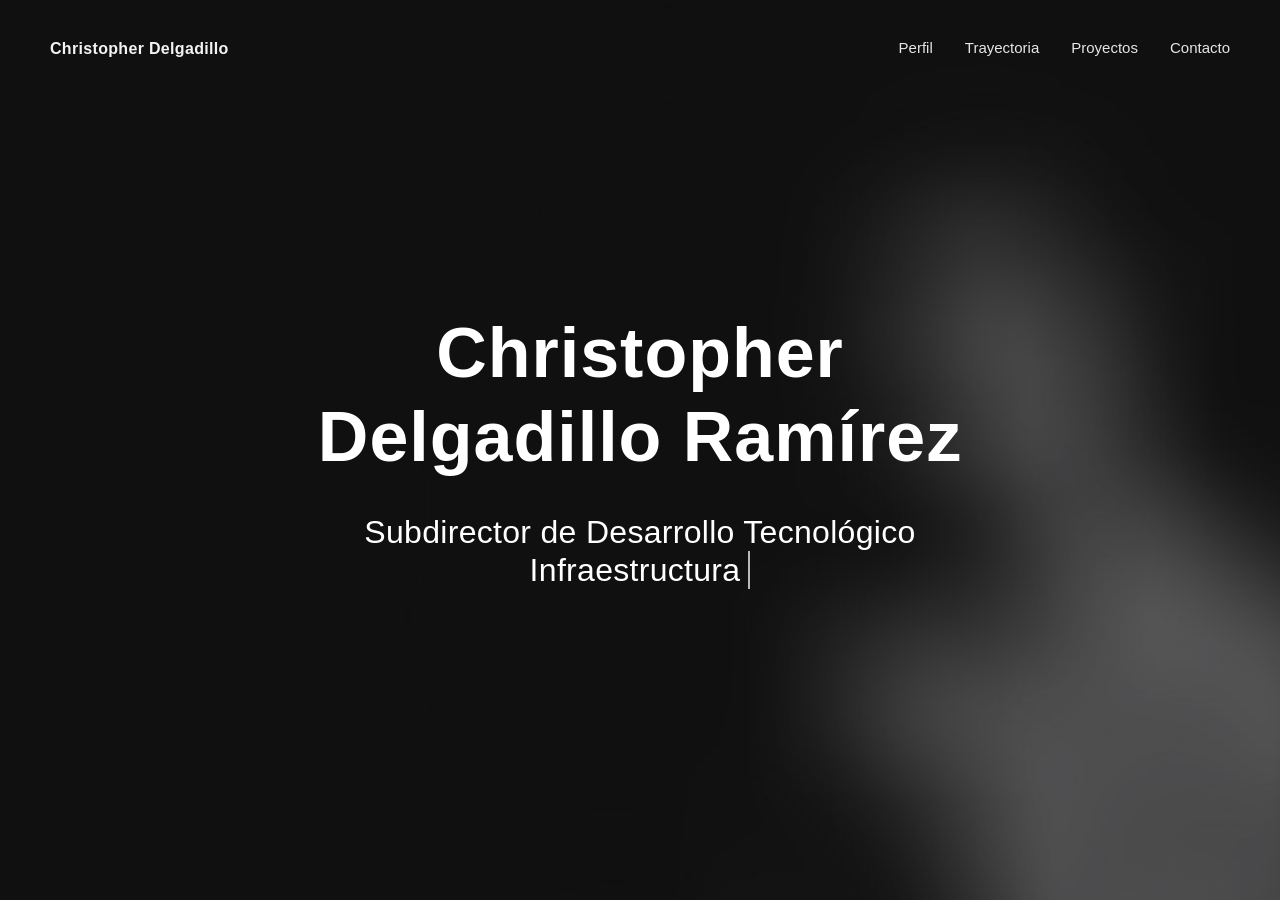
==== index.html @ 62a734f7 "feat: amplía proyectos con portafolio agrupado por líneas" ====
<!DOCTYPE html>
<html lang="es">

<head><!-- Required meta tags-->
  <meta charset="utf-8">
  <!-- Title-->
  <title>Christopher Delgadillo Ramírez — Portafolio profesional</title>
  <!-- Description-->
  <meta name="description" content="Portafolio de Christopher Delgadillo Ramírez: dirección tecnológica institucional, trayectoria, proyectos y contacto.">
  <meta name="viewport" content="width=device-width, initial-scale=1, shrink-to-fit=no">
  <meta name="referrer" content="strict-origin-when-cross-origin">
  <meta http-equiv="Content-Security-Policy" content="default-src 'self'; base-uri 'self'; object-src 'none'; img-src 'self' data:; style-src 'self' 'unsafe-inline' https://fonts.googleapis.com; script-src 'self' 'unsafe-inline'; font-src 'self' data: https://fonts.gstatic.com; connect-src 'self'; form-action 'self'; frame-src 'none'; upgrade-insecure-requests">
  <meta name="theme-color" content="#009e66">
  <!-- Favicon (SVG; sustituye referencias PNG ausentes en img/favicons/) -->
  <link rel="icon" href="img/favicon.svg" type="image/svg+xml">
  <link rel="preconnect" href="https://fonts.googleapis.com">
  <link rel="preconnect" href="https://fonts.gstatic.com" crossorigin>
  <link rel="preload" href="img/home.jpg" as="image">
  <!-- Web fonts-->
  <link href="https://fonts.googleapis.com/css?family=Poppins:300,300i,400,400i,500,500i,600,600i,700,700i,800,800i&amp;display=swap" rel="stylesheet">
  <!-- CSS vendors-->
  <link rel="stylesheet" href="css/bootstrap-custom.css">
  <link rel="stylesheet" href="css/ionicons.min.css">
  <link rel="stylesheet" href="css/tiny-slider.css">
  <link rel="stylesheet" href="css/lity.min.css">
  <link rel="stylesheet" href="css/simplebar.min.css">
  <link rel="stylesheet" href="css/jquery.mb.YTPlayer.min.css">
  <!-- Main CSS-->
  <link rel="stylesheet" href="css/main.css">
  <!-- CSS Color scheme-->
  <link id="color-scheme" rel="stylesheet" href="css/colors/main-darkgreen.css">
  <!-- Custom CSS (Add your custom CSS styles to this file)-->
  <link rel="stylesheet" href="css/custom.css">
</head>

<body class="theme-dark">
  <!-- Preloader-->
  <div class="preloader">
    <div class="preloader-block">
      <div class="preloader-icon"><span class="loading-dot loading-dot-1"></span><span class="loading-dot loading-dot-2"></span><span class="loading-dot loading-dot-3"></span></div>
    </div>
  </div>
  <div id="overlay-effect"></div>
  <!-- Navbar-->
  <nav class="navbar-expand-md navbar fixed-top" id="navbar"><a class="navbar-brand" data-scroll="" href="#home" title="Christopher Delgadillo Ramírez"><span class="brand-wordmark">Christopher Delgadillo</span></a>
    <span class="navbar-menu ml-auto" data-toggle="collapse" data-target="#navbarSupportedContent" aria-controls="navbarSupportedContent" aria-expanded="false" aria-label="Mostrar u ocultar menú de navegación" role="button"><span class="btn-line"></span></span>
    <div class="collapse navbar-collapse order-1 order-lg-0" id="navbarSupportedContent">
      <!-- Navbar menu-->
      <ul class="navbar-nav ml-auto">
        <li class="nav-item"><a class="nav-link" href="#about">Perfil</a></li>
        <li class="nav-item"><a class="nav-link" href="#resume">Trayectoria</a></li>
        <li class="nav-item"><a class="nav-link" href="#proyectos">Proyectos</a></li>
        <li class="nav-item"><a class="nav-link" href="#contact">Contacto</a></li>
      </ul>
    </div>
  </nav>
  <!-- Home-->
  <section class="home-area element-cover-bg" id="home" style="background-image:url(img/home.jpg)">
    <div class="container h-100">
      <div class="row h-100 align-items-center justify-content-center">
        <div class="col-12 col-lg-8 home-content text-center">
          <h1 class="home-name">Christopher <span>Delgadillo Ramírez</span></h1>
          <h4 class="home-headline">Subdirector de Desarrollo Tecnológico</h4>
          <h4 class="cd-headline clip home-headline"><span class="cd-words-wrapper single-headline"><b class="is-visible">Infraestructura</b><b>Ciberseguridad</b><b>Gobierno digital</b></span></h4>
        </div>
      </div>
    </div>
  </section>
  <!-- About lightbox-->
  <div class="lightbox-wrapper" id="about" data-simplebar>
    <div class="container">
      <div class="lightbox-close">
        <div class="close-btn" data-modal-close=""><span class="btn-line"></span></div>
      </div>
      <div class="row">
        <div class="col-12">
          <div class="lightbox-content">
            <div class="row">
              <div class="col-12">
                <div class="section-heading page-heading">
                  <p class="section-description">Credenciales y mandato tecnológico institucional</p>
                  <h2 class="section-title">Perfil profesional</h2>
                  <div class="animated-bar"></div>
                </div>
              </div>
            </div>
            <!-- Info section-->
            <div class="info-section single-section">
              <div class="row align-items-center">
                <!-- Picture part-->
                <div class="col-12 col-lg-5 info-img"><img class="img-fluid img-thumbnail" src="img/info-img.jpg" alt="Foto de perfil" width="430" height="430" loading="lazy" decoding="async"></div>
                <!-- Content part-->
                <div class="col-12 col-lg-7 info-content">
                  <div class="content-block">
                    <h2 class="content-subtitle">Síntesis de mandato</h2>
                    <h6 class="content-title">Christopher Delgadillo Ramírez</h6>
                    <div class="content-description">
                      <p>Subdirector de Desarrollo Tecnológico, Ingeniero en Sistemas Computacionales y Maestro en Seguridad Informática. Orienta el encargo tecnológico institucional en estrategia, infraestructura crítica, ciberseguridad, continuidad operativa e interoperabilidad, con equipos multidisciplinarios y criterio de cumplimiento normativo y mejora continua. Integra gestión, arquitectura de sistemas, desarrollo de software, infraestructura y datos con gobierno digital; participación sustancial en soluciones de administración de personal de amplio alcance y en plataformas administrativas, académicas y de control hospitalario. La docencia abarca seguridad informática, informática aplicada, normatividad y desarrollo de sistemas.</p>
                    </div>
                    <address class="content-info">
                      <div class="row">
                        <div class="col-12 col-md-6 single-info"><span>Nombre:</span>
                          <p>Christopher Delgadillo Ramírez</p>
                        </div>
                        <div class="col-12 col-md-6 single-info"><span>Correo:</span>
                          <p><a href="mailto:cris170987@gmail.com">cris170987@gmail.com</a></p>
                        </div>
                      </div>
                      <div class="row">
                        <div class="col-12 col-md-6 single-info"><span>Ubicación:</span>
                          <p>Estado de México, México</p>
                        </div>
                      </div>
                    </address>
                  </div>
                </div>
              </div>
            </div>
            <!-- Servicios profesionales (oferta) -->
            <div class="services-section single-section" id="bloque-servicios-profesionales">
              <div class="row">
                <div class="col-12">
                  <div class="section-heading">
                    <p class="section-description">Desarrollo, acompañamiento técnico y dirección tecnológica con enfoque institucional</p>
                    <h2 class="section-title">Servicios profesionales</h2>
                  </div>
                </div>
              </div>
              <div class="row">
                <div class="col-12 col-md-6 col-lg-4">
                  <div class="single-service"><i class="icon service-icon ion-md-code"></i>
                    <h6 class="service-title">Desarrollo de soluciones</h6>
                    <p class="service-description">Diseño, construcción y evolución de sistemas orientados a modernizar procesos, integrar operación y habilitar soluciones institucionales, administrativas, académicas y de control.</p>
                  </div>
                </div>
                <div class="col-12 col-md-6 col-lg-4">
                  <div class="single-service"><i class="icon service-icon ion-md-construct"></i>
                    <h6 class="service-title">Soporte e implementación tecnológica</h6>
                    <p class="service-description">Acompañamiento técnico para despliegue, operación, continuidad y fortalecimiento de infraestructura, aplicativos y entornos de trabajo con criterio funcional y operativo.</p>
                  </div>
                </div>
                <div class="col-12 col-md-6 col-lg-4">
                  <div class="single-service"><i class="icon service-icon ion-md-briefcase"></i>
                    <h6 class="service-title">Consultoría y dirección tecnológica</h6>
                    <p class="service-description">Diagnóstico, definición de lineamientos, priorización, mejora operativa y acompañamiento estratégico para iniciativas de transformación digital, normatividad, continuidad y gobierno tecnológico.</p>
                  </div>
                </div>
              </div>
            </div>
            <!-- Especialización profesional (ámbitos de capacidad) -->
            <div class="services-section single-section" id="bloque-especializacion-profesional">
              <div class="row">
                <div class="col-12">
                  <div class="section-heading">
                    <p class="section-description">Capacidades técnicas y de gestión</p>
                    <h2 class="section-title">Especialización profesional</h2>
                  </div>
                </div>
              </div>
              <div class="row">
                <!-- Single service-->
                <div class="col-12 col-md-6 col-lg-4">
                  <div class="single-service"><i class="icon service-icon ion-md-pulse"></i>
                    <h6 class="service-title">Dirección tecnológica</h6>
                    <p class="service-description">Coordinación de iniciativas tecnológicas con enfoque en operación institucional, alineación estratégica, mejora continua y toma de decisiones orientada a resultados.</p>
                  </div>
                </div>
                <!-- Single service-->
                <div class="col-12 col-md-6 col-lg-4">
                  <div class="single-service"><i class="icon service-icon ion-md-apps"></i>
                    <h6 class="service-title">Arquitectura de sistemas</h6>
                    <p class="service-description">Diseño de soluciones tecnológicas, definición de componentes, integración de plataformas y estructuración de aplicaciones con criterio de escalabilidad y sostenibilidad.</p>
                  </div>
                </div>
                <!-- Single service-->
                <div class="col-12 col-md-6 col-lg-4">
                  <div class="single-service"><i class="icon service-icon ion-md-cloud"></i>
                    <h6 class="service-title">Infraestructura y servidores</h6>
                    <p class="service-description">Administración de entornos Windows y Linux, despliegue de plataformas, continuidad operativa y soporte a infraestructura crítica.</p>
                  </div>
                </div>
                <!-- Single service-->
                <div class="col-12 col-md-6 col-lg-4">
                  <div class="single-service"><i class="icon service-icon ion-md-shield"></i>
                    <h6 class="service-title">Ciberseguridad y continuidad</h6>
                    <p class="service-description">Fortalecimiento de controles, reducción de riesgos, protección de información y apoyo a la operación segura de servicios institucionales.</p>
                  </div>
                </div>
                <!-- Single service-->
                <div class="col-12 col-md-6 col-lg-4">
                  <div class="single-service"><i class="icon service-icon ion-md-share"></i>
                    <h6 class="service-title">Bases de datos e interoperabilidad</h6>
                    <p class="service-description">Gestión de datos, diseño de estructuras de información e integración entre sistemas para soportar procesos institucionales y operación confiable.</p>
                  </div>
                </div>
                <!-- Single service-->
                <div class="col-12 col-md-6 col-lg-4">
                  <div class="single-service"><i class="icon service-icon ion-md-clipboard"></i>
                    <h6 class="service-title">Gobierno digital y normatividad</h6>
                    <p class="service-description">Impulso de soluciones alineadas a cumplimiento, criterios institucionales, gobierno digital y operación tecnológica con responsabilidad organizacional.</p>
                  </div>
                </div>
              </div>
            </div>
            <div class="testimonials-section single-section">
              <div class="row">
                <div class="col-12">
                  <div class="section-heading">
                    <p class="section-description">Aval en entornos institucionales</p>
                    <h2 class="section-title">Testimonios</h2>
                  </div>
                </div>
              </div>
              <div class="my-slider">
                <div class="slider-item">
                  <div class="single-review swiper-slide">
                    <div class="review-header d-flex justify-content-between">
                      <div class="review-client">
                        <div class="media"><img class="img-fluid rounded-circle client-avatar" src="img/client-1.jpg" alt="Imagen referencial junto al testimonio" width="54" height="54" loading="lazy" decoding="async">
                          <div class="client-details">
                            <h6 class="client-name">Héctor Talavera</h6><span class="client-role">Especialista en desarrollo de software</span>
                          </div>
                        </div>
                      </div><i class="icon ion-md-quote review-icon"></i>
                    </div>
                    <p class="review-content">Christopher destaca por su capacidad para dirigir el trabajo técnico con claridad, orden y visión de arquitectura. En los proyectos en los que hemos coincidido, ha sabido alinear el desarrollo backend con objetivos institucionales, criterios de seguridad y necesidades reales de operación. Su liderazgo combina profundidad técnica, criterio para tomar decisiones y enfoque en resultados.</p>
                  </div>
                </div>
                <div class="slider-item">
                  <div class="single-review swiper-slide">
                    <div class="review-header d-flex justify-content-between">
                      <div class="review-client">
                        <div class="media"><img class="img-fluid rounded-circle client-avatar" src="img/client-2.jpg" alt="Imagen referencial junto al testimonio" width="54" height="54" loading="lazy" decoding="async">
                          <div class="client-details">
                            <h6 class="client-name">Mario Flores</h6><span class="client-role">Responsable de telecomunicaciones</span>
                          </div>
                        </div>
                      </div><i class="icon ion-md-quote review-icon"></i>
                    </div>
                    <p class="review-content">He trabajado con Christopher en entornos donde la operación tecnológica exige coordinación entre infraestructura, redes, sistemas y continuidad operativa. Su fortaleza principal es que entiende la tecnología de forma integral y sabe traducir necesidades operativas en soluciones viables, ordenadas y sostenibles. Es un perfil confiable para proyectos de alto impacto institucional.</p>
                  </div>
                </div>
                <div class="slider-item">
                  <div class="single-review swiper-slide">
                    <div class="review-header d-flex justify-content-between">
                      <div class="review-client">
                        <div class="media"><img class="img-fluid rounded-circle client-avatar" src="img/client-3.jpg" alt="Imagen referencial junto al testimonio" width="54" height="54" loading="lazy" decoding="async">
                          <div class="client-details">
                            <h6 class="client-name">Vladimir Lemus</h6><span class="client-role">Especialista en desarrollo de software</span>
                          </div>
                        </div>
                      </div><i class="icon ion-md-quote review-icon"></i>
                    </div>
                    <p class="review-content">Christopher aporta dirección técnica, estructura de trabajo y criterio arquitectónico en cada proyecto. Tiene la capacidad de ordenar equipos, definir prioridades y mantener una visión clara entre desarrollo, infraestructura y operación. Su acompañamiento técnico genera confianza porque combina experiencia práctica, disciplina y enfoque institucional.</p>
                  </div>
                </div>
              </div>
            </div>
          </div>
        </div>
      </div>
    </div>
  </div>
  <!-- Resume lightbox-->
  <div class="lightbox-wrapper" id="resume" data-simplebar>
    <div class="container">
      <div class="lightbox-close">
        <div class="close-btn" data-modal-close=""><span class="btn-line"></span></div>
      </div>
      <div class="row">
        <div class="col-12">
          <div class="lightbox-content">
            <div class="row">
              <div class="col-12">
                <div class="section-heading page-heading">
                  <p class="section-description">Cargos, formación y competencias operativas</p>
                  <h2 class="section-title">Trayectoria</h2>
                  <div class="animated-bar"></div>
                </div>
              </div>
            </div>
            <!-- Resume section-->
            <div class="resume-section single-section">
              <div class="row">
                <!-- Trayectoria profesional-->
                <div class="col-12 col-md-6">
                  <div class="col-block experience">
                    <h3 class="col-title">Trayectoria profesional</h3>
                    <div class="resume-item"><span class="item-arrow"></span>
                      <h5 class="item-title">Subdirector de Desarrollo Tecnológico</h5><span class="item-details">Dirección General de Personal · Oct 2024 – Actualidad</span>
                      <p class="item-description">Coordinación de equipos técnicos multidisciplinarios y responsabilidad operativa de la Subdirección en la cadena tecnológica institucional: priorización de iniciativas, continuidad del servicio e integración entre sistemas.</p>
                    </div>
                    <div class="resume-item"><span class="item-arrow"></span>
                      <h5 class="item-title">Analista Especializado</h5><span class="item-details">Dirección General de Personal · Ago 2020 – Sep 2024</span>
                      <p class="item-description">Administración y evolución de servidores y bases de datos, despliegue de sistemas institucionales, arquitectura de software y respaldo a equipos de desarrollo y operación en plataformas de impacto institucional, con participación sustancial en el Sistema de Puestos y Plazas.</p>
                    </div>
                    <div class="resume-item"><span class="item-arrow"></span>
                      <h5 class="item-title">Líder de Proyecto</h5><span class="item-details">Dirección General de Personal · Jul 2019 – Ago 2020</span>
                      <p class="item-description">Desarrollo de sistemas institucionales, soporte transversal en infraestructura y telecomunicaciones, y conducción de procesos de migración tecnológica.</p>
                    </div>
                    <div class="resume-item"><span class="item-arrow"></span>
                      <h5 class="item-title">Analista Programador</h5><span class="item-details">Instituto de Salud del Estado de México · 2016 – 2019</span>
                      <p class="item-description">Desarrollo de plataformas académicas, administrativas y de apoyo operativo en un organismo de salud pública estatal.</p>
                    </div>
                  </div>
                </div>
                <!-- Formación, docencia y certificaciones-->
                <div class="col-12 col-md-6">
                  <div class="col-block education">
                    <h3 class="col-title">Formación académica</h3>
                    <div class="resume-item"><span class="item-arrow"></span>
                      <h5 class="item-title">Maestría en Seguridad Informática</h5><span class="item-details">Universidad Internacional de La Rioja · 2021 – 2023</span>
                      <p class="item-description">Título de maestría y cédula profesional en vigor.</p>
                    </div>
                    <div class="resume-item"><span class="item-arrow"></span>
                      <h5 class="item-title">Ingeniería en Sistemas Computacionales</h5><span class="item-details">Universidad Mexiquense del Bicentenario · 2011 – 2016</span>
                      <p class="item-description">Licenciatura con titulación concluida.</p>
                    </div>
                    <h3 class="col-title">Docencia y formación tecnológica</h3>
                    <div class="resume-item"><span class="item-arrow"></span>
                      <h5 class="item-title">Instructor en Seguridad Informática y Desarrollo de Sistemas</h5>
                    </div>
                    <div class="resume-item"><span class="item-arrow"></span>
                      <h5 class="item-title">Docente en Informática Aplicada</h5>
                    </div>
                    <div class="resume-item"><span class="item-arrow"></span>
                      <h5 class="item-title">Instructor en Normatividad y Gobierno Digital</h5>
                    </div>
                    <div class="resume-item"><span class="item-arrow"></span>
                      <h5 class="item-title">Capacitador en herramientas tecnológicas y buenas prácticas de TI</h5>
                    </div>
                    <h3 class="col-title">Certificaciones relevantes</h3>
                    <div class="resume-item"><span class="item-arrow"></span>
                      <h5 class="item-title">ITIL Foundation V3</h5>
                    </div>
                    <div class="resume-item"><span class="item-arrow"></span>
                      <h5 class="item-title">Scrum</h5>
                    </div>
                    <div class="resume-item"><span class="item-arrow"></span>
                      <h5 class="item-title">Office Profesional</h5>
                    </div>
                    <div class="resume-item"><span class="item-arrow"></span>
                      <h5 class="item-title">Diploma en Habilidades Directivas y Liderazgo</h5>
                    </div>
                    <div class="resume-item"><span class="item-arrow"></span>
                      <h5 class="item-title">Excel Avanzado</h5>
                    </div>
                    <div class="resume-item"><span class="item-arrow"></span>
                      <h5 class="item-title">GitHub / control de versiones</h5>
                    </div>
                  </div>
                </div>
              </div>
            </div>
            <!-- Competencias clave-->
            <div class="skills-section single-section">
              <div class="row">
                <div class="col-12">
                  <div class="section-heading">
                    <p class="section-description">Núcleo técnico y de gestión</p>
                    <h2 class="section-title">Competencias clave</h2>
                  </div>
                </div>
              </div>
              <div class="row">
                <div class="col-12">
                  <ul class="list-unstyled mb-0">
                    <li class="mb-3">Dirección tecnológica institucional</li>
                    <li class="mb-3">Arquitectura de sistemas</li>
                    <li class="mb-3">Infraestructura y servidores Windows / Linux</li>
                    <li class="mb-3">Ciberseguridad y continuidad operativa</li>
                    <li class="mb-3">Bases de datos empresariales</li>
                    <li class="mb-3">Gobierno digital y normatividad</li>
                    <li class="mb-3">Interoperabilidad institucional</li>
                    <li class="mb-3">Desarrollo de software y plataformas</li>
                    <li>Gestión de equipos técnicos</li>
                  </ul>
                </div>
              </div>
            </div>
          </div>
        </div>
      </div>
    </div>
  </div>
  <!-- Proyectos lightbox-->
  <div class="lightbox-wrapper" id="proyectos" data-simplebar>
    <div class="container">
      <div class="lightbox-close">
        <div class="close-btn" data-modal-close=""><span class="btn-line"></span></div>
      </div>
      <div class="row">
        <div class="col-12">
          <div class="lightbox-content">
            <div class="row">
              <div class="col-12">
                <div class="section-heading page-heading">
                  <p class="section-description">Conducción de mandato, arquitectura de solución e implementación transversal</p>
                  <h2 class="section-title">Proyectos e iniciativas</h2>
                  <div class="animated-bar"></div>
                </div>
              </div>
            </div>
            <!-- Proyectos (carcasa portfolio-section)-->
            <div class="portfolio-section single-section">
              <div class="portfolio-grid row">
                <div class="single-item col-6 col-lg-4">
                  <div class="portfolio-item">
                    <div class="portfolio-wrapper"><img class="img-fluid" alt="Imagen referencial: dirección tecnológica e infraestructura" src="img/proyectos-direccion-tecnica.svg" width="1200" height="800" loading="lazy" decoding="async">
                      <div class="item-content">
                        <span class="content-more">Gobierno tecnológico, continuidad y escalamiento</span>
                        <h6 class="content-title">Dirección tecnológica institucional</h6>
                      </div>
                    </div>
                    <p class="project-card-summary">Conducción de la transformación tecnológica institucional: procedimientos guía de respuesta y contención, adopción de prácticas ágiles de desarrollo con separación aplicativo/front, integración de equipos de alto nivel, segmentación de red y mayor ancho de banda, administración del parque informático y capacitación en ofimática y seguridad. Coordinación transversal en servidores, redes, bases de datos, continuidad, seguridad, soporte y desarrollo. Impacto: continuidad y coordinación reforzadas, estandarización y reducción de riesgo; habilitación de credencialización, nómina y control de personal, reconocimiento facial escalable, portal de servidores públicos para trámites de ventanilla, agendas e históricos, ventanillas electrónicas de servicios y plataformas de seguimiento de servicio social, residencias y prácticas. Alcance operativo de referencia: más de 210 mil servidores públicos y entorno superior a 900 dispositivos conectados.</p>
                  </div>
                </div>
                <div class="single-item col-6 col-lg-4">
                  <div class="portfolio-item">
                    <div class="portfolio-wrapper"><img class="img-fluid" alt="Imagen referencial: sistema de gestión de personal" src="img/proyectos-puestos-plazas.svg" width="1200" height="800" loading="lazy" decoding="async">
                      <div class="item-content">
                        <span class="content-more">Arquitectura de solución y control de personal</span>
                        <h6 class="content-title">Sistema de Puestos y Plazas</h6>
                      </div>
                    </div>
                    <p class="project-card-summary">Liderazgo en planteamiento y arquitectura de la solución para control de personal, histórico de movimientos, reglas de negocio operativas, techos presupuestales y proyecciones, ante carencias de trazabilidad y de consistencia presupuestal. Complejidad abordada con reglas en el tiempo, regularización normativa y visión estructurada alineada a la operación y a la decisión institucional. La solución refuerza compromiso, visión y estrategia. Alcance de referencia: superior a 300 mil servidores públicos.</p>
                  </div>
                </div>
                <div class="single-item col-6 col-lg-4">
                  <div class="portfolio-item">
                    <div class="portfolio-wrapper"><img class="img-fluid" alt="Imagen referencial: plataformas administrativas, académicas y operativas" src="img/proyectos-plataformas.svg" width="1200" height="800" loading="lazy" decoding="async">
                      <div class="item-content">
                        <span class="content-more">Automatización institucional en contextos diversos</span>
                        <h6 class="content-title">Plataformas administrativas, académicas y operativas</h6>
                      </div>
                    </div>
                    <p class="project-card-summary">Caso transversal: soluciones para servicio social y residencias, control hospitalario, exámenes en línea, congresos, constancias y almacén, con foco en mejora operativa, automatización, digitalización, atención a usuarios y control institucional. Trayectoria desde programación hasta dirección. El valor del caso es la capacidad de implementar en contextos operativos distintos, integrando salud pública de forma discreta pero estructural en el conjunto de desarrollos.</p>
                  </div>
                </div>
              </div>
            </div>
            <!-- Portafolio ampliado (por líneas temáticas) -->
            <div class="portfolio-expanded-section single-section">
              <div class="section-heading">
                <p class="section-description">Iniciativas organizadas por dirección institucional, sistemas de gestión y soluciones operativas</p>
                <h3 class="section-title portfolio-expanded-main-title">Portafolio ampliado de proyectos</h3>
              </div>
              <div class="portfolio-expanded-line">
                <h4 class="portfolio-expanded-line-heading">Línea 1 — Dirección y transformación institucional</h4>
                <div class="portfolio-expanded-item">
                  <p class="portfolio-expanded-name">Dirección tecnológica institucional</p>
                  <p class="portfolio-expanded-desc">Conducción de la estrategia tecnológica institucional mediante fortalecimiento de infraestructura, lineamientos de operación, continuidad, seguridad, integración de equipos y mejora de capacidades para proyectos de alto impacto.</p>
                </div>
                <div class="portfolio-expanded-item">
                  <p class="portfolio-expanded-name">Credencialización</p>
                  <p class="portfolio-expanded-desc">Gestión y organización del proyecto de credencialización para servidores públicos del sector central, con enfoque en control, trazabilidad operativa y articulación institucional.</p>
                </div>
                <div class="portfolio-expanded-item">
                  <p class="portfolio-expanded-name">Reconocimiento facial escalable</p>
                  <p class="portfolio-expanded-desc">Diseño y evolución de un sistema de reconocimiento facial orientado al control y seguimiento de estudiantes de residencias, prácticas profesionales y servicio social, como soporte a la administración integral del programa.</p>
                </div>
                <div class="portfolio-expanded-item">
                  <p class="portfolio-expanded-name">Portal de servidores públicos para trámites</p>
                  <p class="portfolio-expanded-desc">Concepción de un portal integral para llevar a entorno en línea la atención brindada por la Dirección General de Personal, centralizando trámites y mejorando acceso, seguimiento y servicio.</p>
                </div>
              </div>
              <div class="portfolio-expanded-line">
                <h4 class="portfolio-expanded-line-heading">Línea 2 — Sistemas de gestión y control</h4>
                <div class="portfolio-expanded-item">
                  <p class="portfolio-expanded-name">Sistema de Puestos y Plazas</p>
                  <p class="portfolio-expanded-desc">Solución para el control de la plantilla de servidores públicos del sector auxiliar, con enfoque en trazabilidad, reglas de operación, histórico de movimientos y soporte para la gestión institucional.</p>
                </div>
                <div class="portfolio-expanded-item">
                  <p class="portfolio-expanded-name">Históricos de movimientos</p>
                  <p class="portfolio-expanded-desc">Sistema orientado a concentrar y preservar información histórica proveniente de sistemas previos, facilitando consulta, continuidad de información y respaldo operativo.</p>
                </div>
                <div class="portfolio-expanded-item">
                  <p class="portfolio-expanded-name">Portal de empleo</p>
                  <p class="portfolio-expanded-desc">Plataforma para el registro y administración de candidatos potenciales para integrarse al sector central del Estado de México, fortaleciendo organización y consulta de perfiles.</p>
                </div>
                <div class="portfolio-expanded-item">
                  <p class="portfolio-expanded-name">Sistema de permanencia en el servicio</p>
                  <p class="portfolio-expanded-desc">Sistema para registrar y dar seguimiento a las personas servidoras públicas que cumplen 30 años de servicio, con enfoque en control institucional y gestión de reconocimientos.</p>
                </div>
                <div class="portfolio-expanded-item">
                  <p class="portfolio-expanded-name">Reportería nominal y estadísticos</p>
                  <p class="portfolio-expanded-desc">Generación de reportes nominales y estadísticos para análisis operativo y apoyo a la toma de decisiones en el área, con enfoque en consulta y soporte institucional.</p>
                </div>
              </div>
              <div class="portfolio-expanded-line">
                <h4 class="portfolio-expanded-line-heading">Línea 3 — Soluciones académicas y operativas</h4>
                <div class="portfolio-expanded-item">
                  <p class="portfolio-expanded-name">Servicio social y residencias</p>
                  <p class="portfolio-expanded-desc">Plataforma integral de registro y seguimiento de estudiantes interesados en realizar servicio social dentro del sector gobierno, facilitando control, atención y trazabilidad del proceso.</p>
                </div>
                <div class="portfolio-expanded-item">
                  <p class="portfolio-expanded-name">Exámenes en línea</p>
                  <p class="portfolio-expanded-desc">Sistema de evaluación en línea dirigido a aspirantes de servicio social y residencias profesionales, orientado a automatizar procesos de valoración y registro.</p>
                </div>
                <div class="portfolio-expanded-item">
                  <p class="portfolio-expanded-name">Congresos</p>
                  <p class="portfolio-expanded-desc">Sistema para el registro y administración de congresos vinculados al sector salud del Estado de México, con enfoque en control de participación y operación del evento.</p>
                </div>
                <div class="portfolio-expanded-item">
                  <p class="portfolio-expanded-name">Constancias</p>
                  <p class="portfolio-expanded-desc">Sistema para la generación masiva de constancias, diplomas y reconocimientos para personas servidoras públicas del sector salud, optimizando tiempos y estandarizando emisión documental.</p>
                </div>
              </div>
            </div>
          </div>
        </div>
      </div>
    </div>
  </div>
  <!-- Contact lightbox-->
  <div class="lightbox-wrapper" id="contact" data-simplebar>
    <div class="container">
      <div class="lightbox-close">
        <div class="close-btn" data-modal-close=""><span class="btn-line"></span></div>
      </div>
      <div class="row">
        <div class="col-12">
          <div class="lightbox-content">
            <div class="row">
              <div class="col-12">
                <div class="section-heading page-heading">
                  <p class="section-description">Canales para coordinación formal</p>
                  <h2 class="section-title">Contacto</h2>
                  <div class="animated-bar"></div>
                </div>
              </div>
            </div>
            <!-- Contact section-->
            <div class="contact-section single-section">
              <div class="row">
                <div class="col-12 col-lg-7">
                  <div class="contact-info contact-channels-static">
                    <h4 class="content-title">Correo electrónico</h4>
                    <p class="info-description">Correo para contacto profesional, académico o institucional.</p>
                    <ul class="list-unstyled list-info">
                      <li>
                        <div class="media align-items-center"><span class="info-icon"><i class="icon ion-md-send"></i></span>
                          <div class="media-body info-details">
                            <h6 class="info-type">Correo</h6><span class="info-value"><a href="mailto:cris170987@gmail.com">cris170987@gmail.com</a></span>
                          </div>
                        </div>
                      </li>
                    </ul>
                  </div>
                </div>
                <!-- Contact info-->
                <div class="col-12 col-lg-5">
                  <div class="contact-info">
                    <h4 class="content-title">Datos de referencia</h4>
                    <p class="info-description">Nombre, ubicación y teléfono.</p>
                    <ul class="list-unstyled list-info">
                      <li>
                        <div class="media align-items-center"><span class="info-icon"><i class="icon ion-md-person"></i></span>
                          <div class="media-body info-details">
                            <h6 class="info-type">Nombre</h6><span class="info-value">Christopher Delgadillo Ramírez</span>
                          </div>
                        </div>
                      </li>
                      <li>
                        <div class="media align-items-center"><span class="info-icon"><i class="icon ion-md-map"></i></span>
                          <div class="media-body info-details">
                            <h6 class="info-type">Ubicación</h6><span class="info-value">Estado de México, México</span>
                          </div>
                        </div>
                      </li>
                      <li>
                        <div class="media align-items-center"><span class="info-icon"><i class="icon ion-md-call"></i></span>
                          <div class="media-body info-details">
                            <h6 class="info-type">Teléfono</h6><span class="info-value"><a href="tel:+527228632746">722 863 2746</a></span>
                          </div>
                        </div>
                      </li>
                    </ul>
                  </div>
                </div>
              </div>
            </div>
          </div>
        </div>
      </div>
    </div>
  </div>
  <!-- Scripts-->
  <script src="js/jquery.min.js"></script>
  <script src="js/bootstrap.bundle.min.js"></script>
  <script src="js/imagesloaded.pkgd.min.js"></script>
  <script src="js/isotope.pkgd.min.js"></script>
  <script src="js/animatedModal.js"></script>
  <script src="js/tiny-slider.js"></script>
  <script src="js/lity.min.js"></script>
  <script src="js/simplebar.min.js"></script>
  <script src="js/jquery.mb.YTPlayer.min.js"></script>
  <script src="js/main.js"></script>
  <!-- Custom JS (Add your custom JS scripts to this file)-->
  <script src="js/custom.js"></script>
</body>

</html>
---- css/simplebar.min.css ----
[data-simplebar]{position:relative;flex-direction:column;flex-wrap:wrap;justify-content:flex-start;align-content:flex-start;align-items:flex-start}.simplebar-wrapper{overflow:hidden;width:inherit;height:inherit;max-width:inherit;max-height:inherit}.simplebar-mask{direction:inherit;position:absolute;overflow:hidden;padding:0;margin:0;left:0;top:0;bottom:0;right:0;width:auto!important;height:auto!important;z-index:0}.simplebar-offset{direction:inherit!important;box-sizing:inherit!important;resize:none!important;position:absolute;top:0;left:0;bottom:0;right:0;padding:0;margin:0;-webkit-overflow-scrolling:touch}.simplebar-content-wrapper{direction:inherit;box-sizing:border-box!important;position:relative;display:block;height:100%;width:auto;visibility:visible;overflow:auto;max-width:100%;max-height:100%}.simplebar-content:after,.simplebar-content:before{content:' ';display:table}.simplebar-placeholder{max-height:100%;max-width:100%;width:100%;pointer-events:none}.simplebar-height-auto-observer-wrapper{box-sizing:inherit!important;height:100%;width:100%;max-width:1px;position:relative;float:left;max-height:1px;overflow:hidden;z-index:-1;padding:0;margin:0;pointer-events:none;flex-grow:inherit;flex-shrink:0;flex-basis:0}.simplebar-height-auto-observer{box-sizing:inherit;display:block;opacity:0;position:absolute;top:0;left:0;height:1000%;width:1000%;min-height:1px;min-width:1px;overflow:hidden;pointer-events:none;z-index:-1}.simplebar-track{z-index:1;position:absolute;right:0;bottom:0;pointer-events:none;overflow:hidden}[data-simplebar].simplebar-dragging .simplebar-content{pointer-events:none;user-select:none;-webkit-user-select:none}[data-simplebar].simplebar-dragging .simplebar-track{pointer-events:all}.simplebar-scrollbar{position:absolute;right:2px;width:7px;min-height:10px}.simplebar-scrollbar:before{position:absolute;content:'';background:#000;border-radius:7px;left:0;right:0;opacity:0;transition:opacity .2s linear}.simplebar-track .simplebar-scrollbar.simplebar-visible:before{opacity:.5;transition:opacity 0s linear}.simplebar-track.simplebar-vertical{top:0;width:11px}.simplebar-track.simplebar-vertical .simplebar-scrollbar:before{top:2px;bottom:2px}.simplebar-track.simplebar-horizontal{left:0;height:11px}.simplebar-track.simplebar-horizontal .simplebar-scrollbar:before{height:100%;left:2px;right:2px}.simplebar-track.simplebar-horizontal .simplebar-scrollbar{right:auto;left:0;top:2px;height:7px;min-height:0;min-width:10px;width:auto}[data-simplebar-direction=rtl] .simplebar-track.simplebar-vertical{right:auto;left:0}.hs-dummy-scrollbar-size{direction:rtl;position:fixed;opacity:0;visibility:hidden;height:500px;width:500px;overflow-y:hidden;overflow-x:scroll}
---- css/main.css ----
/*!
  * Christopher Delgadillo — sitio profesional
  * Cabecera de archivo del proyecto (sin marca de plantilla comercial).
  */

/*----------- Table of Contents -----------*/
/**
 * Globals
 * Preloader
 * Navbar
 * Home
 * About
 * Resume
 * Portfolio
 * Blog
 * Contact
 */
/*----------- Globals -----------*/
/* Disable outline */
:focus {
  outline: none;
}

::-moz-focus-inner {
  border: 0;
}

/* Body */
body {
  background-color: #111;
  color: #9f9f9f;
  font-family: "Poppins", sans-serif;
  font-size: 14px;
  font-weight: 400;
  line-height: 1.95;
  overflow: hidden;
  position: relative;
}

/* Typography */
i.icon {
  line-height: 100%;
}

h1,
h2,
h3,
h4,
h5,
h6,
.h1,
.h2,
.h3,
.h4,
.h5,
.h6 {
  color: #f0f0f0;
}

b {
  font-weight: bold;
}

/* Other elements */
a {
  transition: all 0.15s ease-in-out;
}

a:hover,
a:focus {
  text-decoration: none;
}

hr {
  border-top: 3px solid #1b1b1b;
  margin: 0;
}

.anchor-basic {
  color: #fff !important;
}

.anchor-basic:hover,
.anchor-basic:focus {
  color: #bfbfbf !important;
}

/* Buttons */
.button-main {
  background-color: #fff;
  border: 1px solid #fff;
  border-radius: 30px;
  color: #222;
  font-size: 14px;
  padding: 10px 35px;
}

.button-main:focus {
  background-color: #bfbfbf;
  border: 1px solid #fff;
  box-shadow: none;
}

.button-main.button-scheme {
  color: #fff;
}

/* Helpers */
.rc-mb-0 {
  margin-bottom: 0 !important;
}

/* Overlay background */
.element-cover-bg {
  background-color: rgba(0, 0, 0, 0.85);
  background-position: 50% 0;
  background-repeat: no-repeat;
  background-size: cover;
  position: relative;
}

.element-cover-bg:before {
  content: '';
  height: 100%;
  left: 0;
  position: absolute;
  top: 0;
  width: 100%;
}

/* Animations */
@-webkit-keyframes fadeIn {
  from {
    opacity: 0;
  }

  to {
    opacity: 1;
  }
}

@keyframes fadeIn {
  from {
    opacity: 0;
  }

  to {
    opacity: 1;
  }
}

.fadeIn {
  -webkit-animation-name: fadeIn;
  animation-name: fadeIn;
}

@-webkit-keyframes fadeOut {
  from {
    opacity: 1;
  }

  to {
    opacity: 0;
  }
}

@keyframes fadeOut {
  from {
    opacity: 1;
  }

  to {
    opacity: 0;
  }
}

.fadeOut {
  -webkit-animation-name: fadeOut;
  animation-name: fadeOut;
}

@-webkit-keyframes overlayEffectUp {
  0% {
    -webkit-transform: translateY(100%);
    transform: translateY(100%);
  }

  35%,
  65% {
    -webkit-transform: translateY(0%);
    transform: translateY(0%);
  }

  100% {
    -webkit-transform: translateY(-100%);
    transform: translateY(-100%);
  }
}

@keyframes overlayEffectUp {
  0% {
    -webkit-transform: translateY(100%);
    transform: translateY(100%);
  }

  35%,
  65% {
    -webkit-transform: translateY(0%);
    transform: translateY(0%);
  }

  100% {
    -webkit-transform: translateY(-100%);
    transform: translateY(-100%);
  }
}

@-webkit-keyframes overlayEffectDown {
  0% {
    -webkit-transform: translateY(-100%);
    transform: translateY(-100%);
  }

  35%,
  65% {
    -webkit-transform: translateY(0%);
    transform: translateY(0%);
  }

  100% {
    -webkit-transform: translateY(100%);
    transform: translateY(100%);
  }
}

@keyframes overlayEffectDown {
  0% {
    -webkit-transform: translateY(-100%);
    transform: translateY(-100%);
  }

  35%,
  65% {
    -webkit-transform: translateY(0%);
    transform: translateY(0%);
  }

  100% {
    -webkit-transform: translateY(100%);
    transform: translateY(100%);
  }
}

/* General styles */
.f-basis-100 {
  -ms-flex-preferred-size: 100%;
  flex-basis: 100%;
}

.content-title {
  line-height: 1.5;
  margin-bottom: 12px;
}

.tns-nav {
  margin: 10px 0;
  text-align: center;
}

.tns-nav>[aria-controls] {
  background: #ddd;
  border: 0;
  border-radius: 50%;
  height: 9px;
  margin: 0 5px;
  padding: 0;
  width: 9px;
}

.tns-nav>.tns-nav-active {
  background: #999;
}

.lity {
  z-index: 99990;
}

.lity-wrap {
  z-index: 99990;
}

.lity-loader {
  z-index: 99991;
}

.lity-container {
  z-index: 99992;
}

.lity-content {
  z-index: 99993;
}

.lity-close,
.lity-close:hover,
.lity-close:focus,
.lity-close:active,
.lity-close:visited {
  z-index: 99994;
}

.lity {
  transition: opacity 0.15s ease;
}

.lity-loader {
  transition: opacity 0.15s ease;
}

.lity-content {
  transition: -webkit-transform 0.15s ease;
  transition: transform 0.15s ease;
  transition: transform 0.15s ease, -webkit-transform 0.15s ease;
}

.lity-close {
  -ms-flex-direction: column;
  -ms-flex-pack: justify;
  -ms-flex-pack: center;
  cursor: pointer;
  display: -ms-flexbox;
  display: flex;
  flex-direction: column;
  height: 19px;
  justify-content: space-between;
  justify-content: center;
  position: relative;
  position: fixed;
  right: 25px;
  top: 25px;
  width: 30px;
  width: 22px;
}

.lity-close .btn-line,
.lity-close:before,
.lity-close:after {
  -ms-flex-item-align: end;
  align-self: flex-end;
  background-color: gray;
  height: 3px;
  width: 100%;
}

.lity-close:before {
  content: '';
  width: 85%;
}

.lity-close:after {
  content: '';
}

.lity-close .btn-line {
  width: 55%;
}

.lity-close .btn-line,
.lity-close:before,
.lity-close:after {
  background-color: #fff;
  position: absolute;
  width: 100%;
}

.lity-close .btn-line {
  display: none;
}

.lity-close:before {
  -webkit-transform: rotate(45deg);
  transform: rotate(45deg);
}

.lity-close:after {
  -webkit-transform: rotate(-45deg);
  transform: rotate(-45deg);
}

.lity-close:active {
  top: 25px;
}

.lity-close .btn-line,
.lity-close:before,
.lity-close:after {
  background-color: #fff;
  height: 2px;
}

@media (max-width: 575.98px) {
  .lity-close {
    right: 15px;
  }
}

#overlay-effect {
  -webkit-transform: translateY(100%);
  -webkit-animation-fill-mode: both;
  -webkit-animation-duration: 1s;
  -webkit-animation-timing-function: ease-in-out;
  animation-duration: 1s;
  animation-fill-mode: both;
  animation-timing-function: ease-in-out;
  background-color: #181818;
  bottom: 0;
  display: block;
  position: fixed;
  top: 0;
  transform: translateY(100%);
  width: 100%;
  z-index: 99999;
}

#overlay-effect.animate-up {
  -webkit-animation-name: overlayEffectUp;
  animation-name: overlayEffectUp;
}

#overlay-effect.animate-down {
  -webkit-animation-name: overlayEffectDown;
  animation-name: overlayEffectDown;
}

.lightbox-wrapper {
  background-color: #101010;
  position: fixed;
}

.lightbox-wrapper .lightbox-close {
  position: fixed;
  right: 4vw;
  top: 35px;
  z-index: 99;
}

.lightbox-wrapper .lightbox-close .close-btn {
  -ms-flex-direction: column;
  -ms-flex-pack: justify;
  -ms-flex-pack: center;
  cursor: pointer;
  display: -ms-flexbox;
  display: flex;
  flex-direction: column;
  height: 19px;
  justify-content: space-between;
  justify-content: center;
  position: relative;
  width: 30px;
}

.lightbox-wrapper .lightbox-close .close-btn .btn-line,
.lightbox-wrapper .lightbox-close .close-btn:before,
.lightbox-wrapper .lightbox-close .close-btn:after {
  -ms-flex-item-align: end;
  align-self: flex-end;
  background-color: gray;
  height: 3px;
  width: 100%;
}

.lightbox-wrapper .lightbox-close .close-btn:before {
  content: '';
  width: 85%;
}

.lightbox-wrapper .lightbox-close .close-btn:after {
  content: '';
}

.lightbox-wrapper .lightbox-close .close-btn .btn-line {
  width: 55%;
}

.lightbox-wrapper .lightbox-close .close-btn .btn-line,
.lightbox-wrapper .lightbox-close .close-btn:before,
.lightbox-wrapper .lightbox-close .close-btn:after {
  background-color: #fff;
  position: absolute;
  width: 100%;
}

.lightbox-wrapper .lightbox-close .close-btn .btn-line {
  display: none;
}

.lightbox-wrapper .lightbox-close .close-btn:before {
  -webkit-transform: rotate(45deg);
  transform: rotate(45deg);
}

.lightbox-wrapper .lightbox-close .close-btn:after {
  -webkit-transform: rotate(-45deg);
  transform: rotate(-45deg);
}

.lightbox-wrapper .lightbox-close .close-btn .btn-line,
.lightbox-wrapper .lightbox-close .close-btn:before,
.lightbox-wrapper .lightbox-close .close-btn:after {
  background-color: #fff;
  height: 2px;
}

.lightbox-wrapper .simplebar-track.simplebar-vertical {
  width: 13px;
}

.lightbox-wrapper .simplebar-track.simplebar-vertical .simplebar-scrollbar {
  right: 1px;
  width: 9px;
}

.lightbox-wrapper .simplebar-track.simplebar-vertical .simplebar-scrollbar:before {
  background: #3c3c3c;
}

.lightbox-wrapper .lightbox-content {
  margin: 70px 0;
}

.lightbox-wrapper .lightbox-content .single-section:not(:last-child) {
  margin-bottom: 120px;
}

.lightbox-wrapper .lightbox-content .section-heading {
  margin-bottom: 50px;
  text-align: left;
}

.lightbox-wrapper .lightbox-content .section-heading>.section-title {
  display: inline-block;
  font-size: 38px;
  font-weight: 700;
  letter-spacing: -0.25px;
  line-height: 100%;
  margin-bottom: 0;
  position: relative;
  z-index: 9;
}

.lightbox-wrapper .lightbox-content .section-heading.page-heading {
  margin-bottom: 83px;
  text-align: center;
}

.lightbox-wrapper .lightbox-content .section-heading.page-heading>.section-title {
  font-size: 46px;
  margin-bottom: 37px;
}

.lightbox-wrapper .lightbox-content .section-heading.page-heading>.animated-bar {
  background-color: #fff;
  content: '';
  display: block;
  height: 4px;
  left: 0;
  margin: 0 auto 0 auto;
  position: relative;
  right: 0;
  width: 75px;
}

.lightbox-wrapper .lightbox-content .section-heading.page-heading>.animated-bar:before,
.lightbox-wrapper .lightbox-content .section-heading.page-heading>.animated-bar:after {
  -webkit-animation-duration: 3s;
  -webkit-animation-timing-function: linear;
  -webkit-animation-iteration-count: infinite;
  -webkit-animation-name: barAnimation;
  animation-duration: 3s;
  animation-iteration-count: infinite;
  animation-name: barAnimation;
  animation-timing-function: linear;
  background-color: #101010;
  content: '';
  height: 100%;
  position: absolute;
  top: 0;
  width: 4px;
}

.lightbox-wrapper .lightbox-content .section-heading.page-heading>.animated-bar:before {
  left: 8px;
}

.lightbox-wrapper .lightbox-content .section-heading.page-heading>.animated-bar:after {
  left: 0;
}

@-webkit-keyframes barAnimation {
  from {
    -webkit-transform: translateX(0);
    transform: translateX(0);
  }

  to {
    -webkit-transform: translateX(75px);
    transform: translateX(75px);
  }
}

@keyframes barAnimation {
  from {
    -webkit-transform: translateX(0);
    transform: translateX(0);
  }

  to {
    -webkit-transform: translateX(75px);
    transform: translateX(75px);
  }
}

.lightbox-wrapper .lightbox-content .section-heading>.section-description {
  font-size: 15px;
  margin-bottom: 17px;
}

@media (max-width: 991.98px) {
  .lightbox-wrapper .lightbox-content .single-section:not(:last-child) {
    margin-bottom: 100px;
  }

  .lightbox-wrapper .lightbox-content .section-heading>.section-title {
    font-size: 36px;
  }

  .lightbox-wrapper .lightbox-content .section-heading>.section-description {
    font-size: 14px;
  }

  .lightbox-wrapper .lightbox-content .section-heading.page-heading>.section-title {
    font-size: 42px;
  }
}

@media (max-width: 767.98px) {
  .lightbox-wrapper .lightbox-content .section-heading>.section-description {
    font-size: 14px;
  }
}

@media (max-width: 575.98px) {
  .lightbox-wrapper .lightbox-content .section-heading>.section-title {
    font-size: 34px;
  }

  .lightbox-wrapper .lightbox-content .section-heading.page-heading>.section-title {
    font-size: 36px;
  }
}

/*----------- Preloader lightbox -----------*/
.preloader {
  background-color: #0e0e0e;
  height: 100%;
  position: fixed;
  top: 0;
  width: 100%;
  z-index: 99999;
}

.preloader .preloader-block {
  -webkit-transform: translate(50%, 50%);
  bottom: 50%;
  position: fixed;
  right: 50%;
  transform: translate(50%, 50%);
  z-index: 3000;
}

.preloader .preloader-block .preloader-icon .loading-dot {
  background-color: #fff;
  border-radius: 50%;
  display: inline-block;
  height: 13px;
  width: 13px;
}

.preloader .preloader-block .preloader-icon .loading-dot.loading-dot-1 {
  -webkit-animation: 1.2s grow ease-in-out infinite;
  animation: 1.2s grow ease-in-out infinite;
}

.preloader .preloader-block .preloader-icon .loading-dot.loading-dot-2 {
  -webkit-animation: 1.2s grow ease-in-out infinite 0.15555s;
  animation: 1.2s grow ease-in-out infinite 0.15555s;
  margin: 0 14px;
}

.preloader .preloader-block .preloader-icon .loading-dot.loading-dot-3 {
  -webkit-animation: 1.2s grow ease-in-out infinite 0.3s;
  animation: 1.2s grow ease-in-out infinite 0.3s;
}

@-webkit-keyframes grow {

  0%,
  40%,
  100% {
    -webkit-transform: scale(0);
    transform: scale(0);
  }

  40% {
    -webkit-transform: scale(1);
    transform: scale(1);
  }
}

@keyframes grow {

  0%,
  40%,
  100% {
    -webkit-transform: scale(0);
    transform: scale(0);
  }

  40% {
    -webkit-transform: scale(1);
    transform: scale(1);
  }
}

/*----------  Navbar  ----------*/
.navbar {
  background-color: transparent;
  padding: 23px 50px;
}

.navbar .navbar-brand span {
  color: #f3f3f3;
  text-transform: uppercase;
}

.navbar .navbar-brand img {
  width: 110px;
}

.navbar .navbar-brand svg {
  width: 110px;
}

.navbar .navbar-brand svg #logo-text {
  fill: #e6e6e6;
}

.navbar .navbar-menu {
  display: none;
}

.navbar .navbar-nav .nav-link {
  color: #e6e6e6;
  font-size: 15px;
  padding: 0;
}

.navbar .navbar-nav .nav-item:not(:last-child) .nav-link {
  margin-right: 32px;
}

@media (max-width: 767.98px) {
  .navbar .navbar-brand img {
    width: 90px;
  }

  .navbar .navbar-menu {
    -ms-flex-direction: column;
    -ms-flex-pack: justify;
    cursor: pointer;
    display: -ms-flexbox;
    display: flex;
    flex-direction: column;
    height: 19px;
    justify-content: space-between;
    position: relative;
    width: 30px;
  }

  .navbar .navbar-menu .btn-line,
  .navbar .navbar-menu:before,
  .navbar .navbar-menu:after {
    -ms-flex-item-align: end;
    align-self: flex-end;
    background-color: gray;
    height: 3px;
    width: 100%;
  }

  .navbar .navbar-menu:before {
    content: '';
    width: 85%;
  }

  .navbar .navbar-menu:after {
    content: '';
  }

  .navbar .navbar-menu .btn-line {
    width: 55%;
  }

  .navbar .navbar-menu .btn-line,
  .navbar .navbar-menu:before,
  .navbar .navbar-menu:after {
    background-color: #f3f3f3;
  }

  .navbar .navbar-collapse .navbar-nav {
    background-color: #191919;
    padding: 8px 20px;
    position: relative;
    top: 8px;
    width: 200px;
    z-index: 2;
  }

  .navbar .navbar-collapse .navbar-nav .nav-link {
    color: rgba(255, 255, 255, 0.7);
    font-size: 14px;
    letter-spacing: 0.35px;
    padding: 7px 0;
  }

  .navbar .navbar-collapse .navbar-nav .nav-link:hover,
  .navbar .navbar-collapse .navbar-nav .nav-link:focus {
    color: #fff;
  }
}

@media screen and (-ms-high-contrast: active),
(-ms-high-contrast: none) {
  .navbar .navbar-brand svg {
    height: 30px;
  }
}

/*----------- Home -----------*/
.home-area {
  background-color: #111;
  background-position: center center;
  height: 100vh;
  height: calc(var(--vh, 1vh) * 100);
  overflow: hidden;
}

.home-area:before {
  background-color: rgba(0, 0, 0, 0.4);
}

.home-area .fixed-wrapper {
  margin: 0 50px;
  position: relative;
}

.home-area .fixed-wrapper .fixed-block {
  bottom: 34px;
  position: absolute;
}

.home-area .fixed-wrapper .fixed-block.block-left {
  left: 0;
}

.home-area .fixed-wrapper .fixed-block.block-right {
  right: 0;
}

.home-area .fixed-wrapper .languages-list {
  margin-bottom: 0;
}

.home-area .fixed-wrapper .languages-list .single-language {
  -webkit-transform: rotate(90deg);
  color: #e6e6e6;
  display: block;
  margin-top: 20px;
  text-transform: uppercase;
  transform: rotate(90deg);
}

.home-area .fixed-wrapper .social-icons {
  margin-bottom: 0;
}

.home-area .fixed-wrapper .social-icons>li {
  line-height: 100%;
  margin-top: 14px;
  text-align: center;
}

.home-area .fixed-wrapper .social-icons i.icon {
  color: #f3f3f3;
  font-size: 23px;
  line-height: 100%;
}

.home-area .home-name {
  color: #fff;
  font-size: 70px;
  font-weight: 700;
  letter-spacing: 1px;
  margin-bottom: 34px;
}

.home-area .home-headline {
  color: #fff;
  font-size: 32px;
  font-weight: 400;
  letter-spacing: 0.3px;
  margin-bottom: 0;
}

.home-area .home-headline .single-headline {
  display: inline-block;
  position: relative;
  text-align: left;
  vertical-align: top;
}

.home-area .home-headline .single-headline::after {
  background-color: #b9b9b9;
  content: '';
  height: 100%;
  position: absolute;
  right: 0;
  top: 0;
  width: 2px;
}

.home-area .home-headline .single-headline b {
  display: inline-block;
  font-weight: 400;
  left: 0;
  opacity: 0;
  position: absolute;
  top: 0;
  white-space: nowrap;
}

.home-area .home-headline .single-headline b.is-visible {
  opacity: 1;
  position: relative;
}

.home-area.video-variant #wrapper_homeVideo:before {
  background-color: rgba(0, 0, 0, 0.7);
  content: '';
  height: 100%;
  left: 0;
  position: absolute;
  top: 0;
  width: 100%;
  z-index: 1;
}

@media (max-width: 991.98px) {
  .home-area .home-name {
    font-size: 62px;
  }

  .home-area .home-headline {
    font-size: 30px;
  }
}

@media (max-width: 767.98px) {
  .home-area .fixed-wrapper {
    display: none;
  }
}

@media (max-width: 575.98px) {
  .home-area {
    background-position: 62% center;
  }

  .home-area .home-name {
    font-size: 48px;
  }

  .home-area .home-headline {
    font-size: 26px;
  }
}

/*----------- About lightbox -----------*/
/* About: Info */
.info-section .info-img img {
  background-color: transparent;
  border-color: rgba(0, 0, 0, 0.18);
  width: 430px;
}

.info-section .info-content .content-subtitle {
  font-size: 24px;
  margin-bottom: 15px;
}

.info-section .info-content .content-title {
  font-size: 31px;
  font-weight: 700;
  line-height: 1.6;
  margin-bottom: 16px;
}

.info-section .info-content .content-description {
  font-size: 15px;
}

.info-section .info-content .content-description p:last-child {
  border-bottom: 2px solid rgba(255, 255, 255, 0.08);
  margin-bottom: 0;
  padding-bottom: 29px;
}

.info-section .info-content .content-info {
  font-size: 15px;
  margin-bottom: 4px;
  padding: 29px 0;
}

.info-section .info-content .content-info>.row:last-child .single-info {
  margin-bottom: 0;
}

.info-section .info-content .content-info .single-info {
  margin-bottom: 10px;
}

.info-section .info-content .content-info .single-info>span {
  color: #dadada;
  font-weight: 400;
  margin-right: 10px;
}

.info-section .info-content .content-info .single-info>p {
  display: inline-block;
  margin-bottom: 0;
}

.info-section .info-content .content-download {
  margin-right: 23px;
}

.info-section .info-content .content-follow {
  -ms-flex-align: center;
  align-items: center;
  display: inline-block;
  display: -ms-flexbox;
  display: flex;
  line-height: 100%;
  margin-bottom: 0;
}

.info-section .info-content .content-follow:before {
  background-color: rgba(255, 255, 255, 0.25);
  content: '';
  height: 2px;
  margin-right: 23px;
  width: 60px;
}

.info-section .info-content .content-follow li {
  font-size: 21px;
}

.info-section .info-content .content-follow li:not(last-child) {
  margin-right: 14px;
}

.info-section .info-content .content-follow li a {
  color: #cecece;
}

@media (min-width: 992px) and (max-width: 1199.98px) {
  .info-section .info-img img {
    -o-object-fit: cover;
    height: 440px;
    object-fit: cover;
  }

  .info-section .info-content .content-subtitle {
    display: none;
  }

  .info-section .info-content .content-title {
    font-size: 26px;
  }

  .info-section .info-content .content-description {
    font-size: 14px;
  }

  .info-section .info-content .content-description p:last-child {
    padding-bottom: 20px;
  }

  .info-section .info-content .content-info {
    font-size: 14px;
    padding: 20px 0;
  }
}

@media (max-width: 991.98px) {
  .info-section .info-img img {
    -o-object-fit: cover;
    border-radius: 50%;
    display: block;
    height: 250px;
    margin: 0 auto 40px auto;
    object-fit: cover;
    width: 250px;
  }

  .info-section .info-content .content-subtitle {
    font-size: 18px;
  }

  .info-section .info-content .content-title {
    font-size: 26px;
  }

  .info-section .info-content .content-description {
    font-size: 14px;
  }

  .info-section .info-content .content-description p:last-child {
    padding-bottom: 24px;
  }

  .info-section .info-content .content-info {
    font-size: 14px;
    margin-bottom: 0;
    padding: 24px 0;
  }
}

@media (max-width: 767.98px) {
  .info-section .info-img img {
    height: 200px;
    width: 200px;
  }

  .info-section .info-content .content-info>.row:last-child .single-info {
    margin-bottom: 10px;
  }

  .info-section .info-content .content-info .single-info {
    display: block;
    margin-bottom: 10px;
    width: auto;
  }
}

@media (max-width: 575.98px) {
  .info-section {
    padding-bottom: 51px;
  }

  .info-section .info-img img {
    margin: 0 auto 32px auto;
  }

  .info-section .info-content .content-subtitle {
    font-size: 18px;
  }

  .info-section .info-content .content-title {
    font-size: 22px;
  }

  .info-section .info-content .content-download {
    margin-bottom: 27px;
  }
}

/* About: Services */
.services-section .single-service {
  background-color: #161616;
  border-bottom: 2px solid transparent;
  box-shadow: 0px 6px 16px rgba(0, 0, 0, 0.2);
  margin-bottom: 30px;
  padding: 38px 42px;
  transition: all 0.15s ease-in-out;
}

.services-section .single-service .service-icon {
  display: inline-block;
  font-size: 58px;
  margin-bottom: 22px;
}

.services-section .single-service .service-title {
  color: #f3f3f3;
  font-size: 20px;
  font-weight: 500;
  letter-spacing: -0.5px;
  margin-bottom: 14px;
}

.services-section .single-service .service-description {
  margin-bottom: 0;
}

/* About: Testimonials */
.testimonials-section .single-review {
  -webkit-user-select: none;
  -moz-user-select: none;
  -ms-user-select: none;
  background-color: #161616;
  padding: 48px 40px;
  text-align: left;
  user-select: none;
}

.testimonials-section .single-review .review-header {
  margin-bottom: 23px;
}

.testimonials-section .single-review .review-client {
  -ms-flex-direction: row;
  flex-direction: row;
  text-align: left;
}

.testimonials-section .single-review .review-client .client-avatar {
  margin-right: 14px;
  width: 54px;
}

.testimonials-section .single-review .review-client .client-details {
  -ms-flex-item-align: center;
  align-self: center;
  line-height: 100%;
}

.testimonials-section .single-review .review-client .client-name {
  color: #efefef;
  font-size: 15px;
  font-weight: 400;
  margin-bottom: 7px;
}

.testimonials-section .single-review .review-client .client-role {
  color: #888;
  display: inline-block;
  font-size: 14px;
  font-weight: 400;
}

.testimonials-section .single-review .review-icon {
  display: inline-block;
  font-size: 50px;
}

.testimonials-section .single-review .review-content {
  font-size: 15px;
  margin-bottom: 0;
}

.testimonials-section .tns-outer {
  position: relative;
}

.testimonials-section .tns-nav {
  margin-bottom: 0;
  margin-top: 30px;
}

@media (max-width: 991.98px) {
  .testimonials-section .single-review {
    padding: 45px 40px;
  }

  .testimonials-section .single-review .review-client .client-avatar {
    width: 50px;
  }

  .testimonials-section .single-review .review-client .client-role {
    font-size: 13px;
  }

  .testimonials-section .single-review .review-icon {
    display: inline-block;
    font-size: 47px;
  }
}

@media (max-width: 767.98px) {
  .testimonials-section .single-review .review-content {
    font-size: 14px;
  }
}

@media (max-width: 362px) {
  .testimonials-section .single-review .review-icon {
    display: none;
  }
}

/* About: Pricing */
.pricing-section .single-plan {
  background-color: #161616;
  box-shadow: 0 0 20px 0 rgba(0, 0, 0, 0.05);
  padding: 50px 0;
  text-align: center;
}

.pricing-section .single-plan .plan-icon {
  display: inline-block;
  font-size: 54px;
  margin-bottom: 27px;
}

.pricing-section .single-plan .plan-type {
  color: #f0f0f0;
  font-size: 26px;
  font-weight: 700;
  margin-bottom: 14px;
}

.pricing-section .single-plan .plan-price {
  color: #f0f0f0;
  font-size: 24px;
  font-weight: 300;
  margin-bottom: 22px;
}

.pricing-section .single-plan .plan-list {
  margin-bottom: 18px;
}

.pricing-section .single-plan .plan-list li {
  color: inherit;
  padding: 8px;
}

@media (max-width: 991.98px) {
  .pricing-section .single-plan {
    padding: 50px 0;
  }
}

/*----------- Resume lightbox -----------*/
/* Resume: Resume */
.resume-section .col-block.education {
  margin-right: 20px;
}

.resume-section .col-block.experience {
  margin-left: 20px;
}

.resume-section .col-title {
  font-size: 26px;
  margin-bottom: 20px;
}

.resume-section .resume-item {
  background-color: #161616;
  border-left: 2px solid transparent;
  padding: 32px 48px;
  position: relative;
}

.resume-section .resume-item:not(:last-child) {
  border-bottom: 1px solid #313131;
}

.resume-section .resume-item:last-child {
  margin-bottom: 0;
}

.resume-section .resume-item .item-arrow {
  left: 0;
  margin-top: 2px;
  position: absolute;
}

.resume-section .resume-item .item-arrow:before,
.resume-section .resume-item .item-arrow:after {
  content: "";
  display: block;
  position: absolute;
}

.resume-section .resume-item .item-arrow:before {
  height: 16px;
  left: 0;
  width: 16px;
}

.resume-section .resume-item .item-arrow:after {
  border: 8px solid transparent;
  left: 16px;
}

.resume-section .resume-item .item-title {
  line-height: 100%;
  margin-bottom: 9px;
}

.resume-section .resume-item .item-details {
  display: inline-block;
  margin-bottom: 7px;
}

.resume-section .resume-item .item-description {
  margin-bottom: 0;
}

@media (max-width: 767.98px) {
  .resume-section .resume-item {
    padding-right: 20px;
  }

  .resume-section .col-block.education,
  .resume-section .col-block.experience {
    margin-left: 0;
    margin-right: 0;
  }

  .resume-section .col-12:last-child .resume-item:last-child {
    margin-bottom: 0;
  }

  .resume-section .col-12:first-child .resume-item:last-child {
    margin-bottom: 60px;
  }
}

/* Resume: Skills */
.skills-section .single-skill:not(:last-child) {
  margin-bottom: 42px;
}

.skills-section .single-skill .skill-info {
  -ms-flex-pack: justify;
  color: #cecece;
  display: -ms-flexbox;
  display: flex;
  font-size: 16px;
  justify-content: space-between;
  margin-bottom: 4px;
}

.skills-section .single-skill .skill-info .skill-name {
  display: inline-block;
  margin-right: 12px;
  white-space: nowrap;
}

.skills-section .single-skill .skill-progress {
  background-color: #2f2f2f;
  border-radius: 1px;
  font-size: 15px;
  height: 9px;
  overflow: visible;
}

.skills-section .single-skill .skill-progress .progress-bar {
  border-bottom-left-radius: 1px;
  border-top-left-radius: 1px;
}

@media (max-width: 767.98px) {
  .skills-section .single-skill:not(:last-child) {
    margin-bottom: 40px !important;
  }

  .skills-section [class*='col-']:not(:last-child) .single-skill {
    margin-bottom: 40px !important;
  }
}

/* Resume: Video */
.video-section .content-part .video-title {
  font-size: 31px;
  font-weight: 600;
  line-height: 1.5;
  margin-bottom: 13px;
}

.video-section .content-part .video-description {
  font-size: 16px;
  line-height: 2;
}

.video-section .content-part .video-description:last-child {
  margin-bottom: 0;
}

.video-section .video-part .embed-responsive-item {
  background-image: url(../img/video.jpg);
}

.video-section .video-part .embed-responsive-item:before {
  background-color: rgba(0, 0, 0, 0.2);
}

.video-section .video-part .embed-responsive-item,
.video-section .video-part .embed-responsive-item:before {
  border-radius: 3px;
}

.video-section .video-part .embed-responsive-item .play-wrapper {
  -webkit-transform: scale(1);
  background-color: #fff;
  border-radius: 50%;
  bottom: 0;
  display: block;
  height: 56px;
  left: 0;
  margin: auto;
  position: absolute;
  right: 0;
  top: 0;
  transform: scale(1);
  transition: all 0.1s ease-in-out;
  width: 56px;
}

.video-section .video-part .embed-responsive-item .play-wrapper .icon {
  color: #222;
  display: block;
  font-size: 20px;
  line-height: 58px;
  text-align: center;
}

.video-section .video-part .embed-responsive-item:hover .play-wrapper {
  -webkit-transform: scale(1.075);
  transform: scale(1.075);
}

@media (max-width: 1199.98px) {
  .video-section .content-part .video-title {
    font-size: 30px;
    margin-bottom: 13px;
  }

  .video-section .content-part .video-description {
    font-size: 15px;
  }
}

@media (max-width: 991.98px) {
  .video-section .content-part {
    margin-bottom: 25px;
  }
}

@media (max-width: 767.98px) {
  .video-section .content-part .video-title {
    font-size: 28px;
  }

  .video-section .content-part .video-description {
    font-size: 14px;
  }
}

/*----------- Portfolio lightbox -----------*/
/* Portfolio: Portfolio */
.portfolio-section .filter-control {
  margin-bottom: 16px;
  text-align: center;
}

.portfolio-section .filter-control>li {
  border-bottom: 1px solid transparent;
  color: #cecece;
  cursor: pointer;
  font-size: 15px;
  font-weight: 400;
  letter-spacing: 0.3px;
  position: relative;
  transition: all .10s ease-in-out;
}

.portfolio-section .filter-control>li:not(:last-child) {
  margin-right: 16px;
}

.portfolio-section .filter-control>li:hover:before,
.portfolio-section .filter-control>li.tab-active:before {
  bottom: 0;
  content: "";
  height: 1px;
  position: absolute;
  width: 100%;
}

.portfolio-section .portfolio-grid .portfolio-wrapper {
  -ms-flex-align: center;
  align-items: center;
  display: -ms-flexbox;
  display: flex;
  margin-bottom: 30px;
  overflow: hidden;
  position: relative;
}

.portfolio-section .portfolio-grid .portfolio-wrapper:before {
  background-color: rgba(0, 0, 0, 0.9);
  bottom: 0;
  content: '';
  height: 100%;
  opacity: 0;
  position: absolute;
  transition: all 0.15s ease-in-out;
  visibility: hidden;
  width: 100%;
  z-index: 1;
}

.portfolio-section .portfolio-grid .portfolio-wrapper>.img-fluid {
  width: 100%;
}

.portfolio-section .portfolio-grid .portfolio-wrapper .item-content {
  left: 0;
  opacity: 0;
  padding: 3px 18px;
  position: absolute;
  text-align: center;
  transition: all 0.15s ease-in-out;
  visibility: hidden;
  width: 100%;
  z-index: 2;
}

.portfolio-section .portfolio-grid .portfolio-wrapper .item-content .content-title {
  color: #fff;
  font-size: 15px;
  font-weight: 400;
  line-height: 1.8;
  margin-bottom: 10px;
}

.portfolio-section .portfolio-grid .portfolio-wrapper .item-content .content-more {
  display: inline-block;
  font-weight: 600;
}

.portfolio-section .portfolio-grid .portfolio-wrapper:hover:before {
  opacity: 1;
  visibility: visible;
}

.portfolio-section .portfolio-grid .portfolio-wrapper:hover .item-content {
  opacity: 1;
  visibility: visible;
}

@media (max-width: 767.98px) {
  .portfolio-section .filter-control>li {
    font-size: 14px;
  }
}

@media (max-width: 575.98px) {
  .portfolio-section .portfolio-grid .portfolio-wrapper .item-content .content-title {
    font-size: 14px;
  }
}

/*----------- Blog lightbox -----------*/
/* Blog: Blog */
.blog-section .single-post {
  background-color: transparent;
  border: none;
  margin-bottom: 70px;
}

.blog-section .single-post .post-img {
  height: 100%;
  position: relative;
}

.blog-section .single-post .post-img .content-date {
  bottom: 0;
  color: #fff;
  display: inline-block;
  left: 0;
  padding: 0 14px;
  position: absolute;
}

.blog-section .single-post .post-content {
  padding: 13px 0 0 0;
}

.blog-section .single-post .post-content .content-title {
  font-size: 20px;
  font-weight: 600;
  letter-spacing: 0.1px;
  margin-bottom: 6px;
}

.blog-section .single-post .post-content .content-description {
  font-size: 14px;
  font-weight: 400;
  line-height: 1.7;
}

@media (max-width: 991.98px) {
  .blog-section .single-post {
    margin-bottom: 40px;
  }

  .blog-section .single-post .post-content .content-title {
    font-size: 20px;
  }
}

/*----------- Contact lightbox -----------*/
/* Contact: Contact */
.contact-section address,
.contact-section ul {
  margin: 0;
}

.contact-section .contact-form .content-title {
  margin-bottom: 22px;
}

.contact-section .contact-form .form-group {
  margin-bottom: 25px;
}

.contact-section .contact-form .form-group .form-control {
  background-color: #161616;
  border: none;
  border-bottom: 1px solid #1d1d1d;
  border-radius: 0;
  font-size: 15px;
  height: 44px;
  padding: 9px 14px;
}

.contact-section .contact-form .form-group .form-control:-webkit-autofill,
.contact-section .contact-form .form-group .form-control:-webkit-autofill:hover,
.contact-section .contact-form .form-group .form-control:-webkit-autofill:focus,
.contact-section .contact-form .form-group .form-control:-webkit-autofill:active {
  -webkit-text-fill-color: #777 !important;
  -webkit-box-shadow: 0 0 0px 1000px #0b0b0b inset;
  -webkit-transition: background-color 5000s ease-in-out 0s;
  transition: background-color 5000s ease-in-out 0s;
}

.contact-section .contact-form .form-group .form-control::-webkit-input-placeholder {
  color: #777;
}

.contact-section .contact-form .form-group .form-control::-moz-placeholder {
  color: #777;
}

.contact-section .contact-form .form-group .form-control:-ms-input-placeholder {
  color: #777;
}

.contact-section .contact-form .form-group .form-control::-ms-input-placeholder {
  color: #777;
}

.contact-section .contact-form .form-group .form-control,
.contact-section .contact-form .form-group .form-control::placeholder {
  color: #777;
}

.contact-section .contact-form .form-group .form-control:focus {
  box-shadow: none;
}

.contact-section .contact-form .form-group.form-message #contact-message {
  height: auto;
}

.contact-section .contact-form .form-submit #contact-submit {
  padding: 10px 26px;
}

.contact-section .contact-form .form-submit #contact-submit.wait {
  background-color: #777 !important;
  border-color: #777 !important;
}

.contact-section .contact-form .form-submit #contact-submit.success {
  background-color: #28a745 !important;
  border-color: #28a745 !important;
}

.contact-section .contact-form .form-submit #contact-submit.error {
  background-color: #dc3545 !important;
  border-color: #dc3545 !important;
}

.contact-section .contact-form .form-submit .contact-feedback {
  display: none;
  margin: 0;
  margin-top: 8px;
}

.contact-section .contact-form .form-submit .contact-feedback.success {
  color: #28a745;
}

.contact-section .contact-form .form-submit .contact-feedback.error {
  color: #dc3545;
}

.contact-section .contact-info {
  padding-left: 15px;
}

.contact-section .contact-info .info-description {
  font-size: 15px;
  margin-bottom: 28px;
}

.contact-section .contact-info .list-info>li:first-child .info-icon {
  margin-bottom: 13px;
}

.contact-section .contact-info .list-info>li:first-child .info-details {
  padding-top: 0;
}

.contact-section .contact-info .list-info>li:last-child .info-icon {
  margin-top: 13px;
}

.contact-section .contact-info .list-info>li:last-child .info-details {
  padding-bottom: 0;
}

.contact-section .contact-info .list-info .info-icon {
  font-size: 36px;
  margin-right: 50px;
  position: relative;
}

.contact-section .contact-info .list-info .info-icon i {
  -webkit-transform: translate(0, -50%);
  left: 0;
  line-height: 100%;
  position: absolute;
  top: 50%;
  transform: translate(0, -50%);
}

.contact-section .contact-info .list-info .info-details {
  border-left: 2px solid rgba(255, 255, 255, 0.15);
  padding: 12px 0 12px 22px;
}

.contact-section .contact-info .list-info .info-details .info-type {
  font-size: 15px;
  font-weight: 600;
  margin-bottom: 0;
}

.contact-section .contact-info .list-info .info-details .info-value a {
  color: #9f9f9f !important;
}

.contact-section .contact-info .list-info .info-details .info-value a:hover,
.contact-section .contact-info .list-info .info-details .info-value a:focus {
  color: #797979 !important;
}

@media (max-width: 1199.98px) {
  .contact-section .contact-form .form-group {
    margin-bottom: 35px;
  }
}

@media (max-width: 991.98px) {
  .contact-section .contact-form {
    margin-bottom: 45px;
  }

  .contact-section .contact-info {
    padding-left: 0;
  }
}

@media (max-width: 767.98px) {
  .contact-section .contact-info .info-description {
    font-size: 14px;
  }
}
---- css/colors/main-darkgreen.css ----
/*!
  * Item: Kitzu
  * Description: Personal Portfolio Template
  * Author/Developer: Exill
  * Author/Developer URL: https://themeforest.net/user/exill
  * Version: v2.0.1
  * License: Themeforest Standard Licenses: https://themeforest.net/licenses
  */

/*----------- Table of Contents -----------*/
/**
 * Bootstrap template
 * Globals
 * About
 * Resume
 * Portfolio
 * Blog
 * Contact
 */
/*----------- Bootstrap Template -----------*/
:root {
  --custom: #009e66;
}

.table-custom,
.table-custom>th,
.table-custom>td {
  background-color: #b8e4d4;
}

.table-hover .table-custom:hover {
  background-color: #a6ddc9;
}

.table-hover .table-custom:hover>td,
.table-hover .table-custom:hover>th {
  background-color: #a6ddc9;
}

.btn-custom {
  background-color: #009e66;
  border-color: #009e66;
  color: #fff;
}

.btn-custom:hover {
  background-color: #00784d;
  border-color: #006b45;
  color: #fff;
}

.btn-custom:focus,
.btn-custom.focus {
  background-color: #00784d;
  border-color: #006b45;
  box-shadow: 0 0 0 0.2rem rgba(38, 173, 125, 0.5);
  color: #fff;
}

.btn-custom.disabled,
.btn-custom:disabled {
  background-color: #009e66;
  border-color: #009e66;
  color: #fff;
}

.btn-custom:not(:disabled):not(.disabled):active,
.btn-custom:not(:disabled):not(.disabled).active,
.show>.btn-custom.dropdown-toggle {
  background-color: #006b45;
  border-color: #005e3d;
  color: #fff;
}

.btn-custom:not(:disabled):not(.disabled):active:focus,
.btn-custom:not(:disabled):not(.disabled).active:focus,
.show>.btn-custom.dropdown-toggle:focus {
  box-shadow: 0 0 0 0.2rem rgba(38, 173, 125, 0.5);
}

.btn-outline-custom {
  border-color: #009e66;
  color: #009e66;
}

.btn-outline-custom:hover {
  background-color: #009e66;
  border-color: #009e66;
  color: #fff;
}

.btn-outline-custom:focus,
.btn-outline-custom.focus {
  box-shadow: 0 0 0 0.2rem rgba(0, 158, 102, 0.5);
}

.btn-outline-custom.disabled,
.btn-outline-custom:disabled {
  background-color: transparent;
  color: #009e66;
}

.btn-outline-custom:not(:disabled):not(.disabled):active,
.btn-outline-custom:not(:disabled):not(.disabled).active,
.show>.btn-outline-custom.dropdown-toggle {
  background-color: #009e66;
  border-color: #009e66;
  color: #fff;
}

.btn-outline-custom:not(:disabled):not(.disabled):active:focus,
.btn-outline-custom:not(:disabled):not(.disabled).active:focus,
.show>.btn-outline-custom.dropdown-toggle:focus {
  box-shadow: 0 0 0 0.2rem rgba(0, 158, 102, 0.5);
}

.badge-custom {
  background-color: #009e66;
  color: #fff;
}

a.badge-custom:hover,
a.badge-custom:focus {
  background-color: #006b45;
  color: #fff;
}

a.badge-custom:focus,
a.badge-custom.focus {
  box-shadow: 0 0 0 0.2rem rgba(0, 158, 102, 0.5);
  outline: 0;
}

.alert-custom {
  background-color: #ccece0;
  border-color: #b8e4d4;
  color: #005235;
}

.alert-custom hr {
  border-top-color: #a6ddc9;
}

.alert-custom .alert-link {
  color: #001f14;
}

.list-group-item-custom {
  background-color: #b8e4d4;
  color: #005235;
}

.list-group-item-custom.list-group-item-action:hover,
.list-group-item-custom.list-group-item-action:focus {
  background-color: #a6ddc9;
  color: #005235;
}

.list-group-item-custom.list-group-item-action.active {
  background-color: #005235;
  border-color: #005235;
  color: #fff;
}

.bg-custom {
  background-color: #009e66 !important;
}

a.bg-custom:hover,
a.bg-custom:focus,
button.bg-custom:hover,
button.bg-custom:focus {
  background-color: #006b45 !important;
}

.border-custom {
  border-color: #009e66 !important;
}

.text-custom {
  color: #009e66 !important;
}

a.text-custom:hover,
a.text-custom:focus {
  color: #005235 !important;
}

/*----------- Globals -----------*/
::-moz-selection {
  background-color: #009e66;
  color: #fff;
}

::selection {
  background-color: #009e66;
  color: #fff;
}

a:not(.btn) {
  color: #009e66;
}

a:not(.btn):hover,
a:not(.btn):focus {
  color: #005235;
}

.color-scheme {
  color: #009e66;
}

.background-scheme {
  background-color: #009e66;
}

.btn.button-scheme {
  background-color: #009e66 !important;
  border: 1px solid #009e66 !important;
}

.btn.button-scheme:focus {
  background-color: #005235 !important;
  border-color: #005235 !important;
  box-shadow: none !important;
}

.btn.button-outline {
  background-color: transparent !important;
  border: 1px solid #009e66 !important;
  color: #222 !important;
}

.btn.button-outline:focus {
  background-color: rgba(34, 34, 34, 0.05) !important;
  border-color: #005235 !important;
  box-shadow: none !important;
}

.lightbox-wrapper .lightbox-content .section-heading.page-heading>.animated-bar {
  background-color: #009e66;
}

/*----------  About ligthbox  ----------*/
/* About: Info */
.info-section .info-content .content-subtitle {
  color: #009e66;
}

.info-section .info-content .content-follow li a:hover,
.info-section .info-content .content-follow li a:focus {
  color: #009e66;
}

/* About: Services */
.services-section .single-service:hover {
  border-bottom-color: #009e66;
}

.services-section .single-service .service-icon {
  color: #009e66;
}

/* About: Testimonials */
.testimonials-section .single-review .review-icon {
  color: #009e66;
}

/* About: Pricing */
.pricing-section .single-plan .plan-icon {
  color: #009e66;
}

/*----------- Resume lightbox -----------*/
/* Resume: Resume */
.resume-section .resume-item {
  border-left-color: #009e66;
}

.resume-section .resume-item .item-arrow:before {
  background-color: #009e66;
}

.resume-section .resume-item .item-arrow:after {
  border-left-color: #009e66;
}

/* Resume: Skills */
.skills-section .single-skill .skill-progress .progress-bar {
  background-color: #009e66;
}

/*----------- Portfolio lightbox -----------*/
/* Portfolio: Portfolio */
.portfolio-section .filter-control>li:hover,
.portfolio-section .filter-control>li.tab-active {
  color: #00bd7a;
}

.portfolio-section .filter-control>li:hover:before,
.portfolio-section .filter-control>li.tab-active:before {
  background-color: #00bd7a;
}

.portfolio-section .portfolio-grid .portfolio-wrapper .item-content .content-more {
  color: #009e66;
}

/*----------  Blog lightbox  ----------*/
/* Blog: Blog */
.blog-section .single-post .post-img .content-date {
  background-color: #009e66;
}

/*----------  Contact Lightbox  ----------*/
/* Contact: Contact */
.contact-section .contact-form .form-group .form-control:focus {
  border-bottom: 1px solid #00d187;
}

.contact-section .contact-info .list-info .info-icon i {
  color: #009e66;
}
---- css/custom.css ----
/*!
  * Christopher Delgadillo — sitio profesional
  * Cabecera de archivo del proyecto (sin marca de plantilla comercial).
  */

/*----------- ADD YOUR CUSTOM CSS STYLES BELOW -----------*/

/* Marca textual en navbar (sustituye logo de plantilla) */
.navbar .navbar-brand .brand-wordmark {
  color: #f3f3f3;
  font-weight: 600;
  letter-spacing: 0.02em;
  text-transform: none;
  font-size: 1rem;
}

/* Proyectos: resumen bajo tarjeta (texto siempre visible; sin lightbox en ítems) */
.portfolio-section .portfolio-item {
  cursor: default;
}

.portfolio-section .portfolio-item .project-card-summary {
  color: rgba(230, 230, 230, 0.88);
  font-size: 14px;
  line-height: 1.5;
  margin: 14px 0 0;
  text-align: left;
}

/* Proyectos: portafolio ampliado por líneas (debajo de las 3 tarjetas estratégicas) */
#proyectos .portfolio-expanded-section {
  border-top: 1px solid rgba(255, 255, 255, 0.08);
  margin-top: 2.25rem;
  padding-top: 1.75rem;
}

#proyectos .portfolio-expanded-main-title {
  font-size: 1.35rem;
  font-weight: 600;
  margin-bottom: 0;
}

#proyectos .portfolio-expanded-line {
  margin-bottom: 1.75rem;
}

#proyectos .portfolio-expanded-line:last-child {
  margin-bottom: 0;
}

#proyectos .portfolio-expanded-line-heading {
  color: var(--custom, #009e66);
  font-size: 0.8rem;
  font-weight: 600;
  letter-spacing: 0.06em;
  margin-bottom: 1rem;
  text-transform: uppercase;
}

#proyectos .portfolio-expanded-item {
  margin-bottom: 1.1rem;
}

#proyectos .portfolio-expanded-item:last-child {
  margin-bottom: 0;
}

#proyectos .portfolio-expanded-name {
  color: rgba(242, 242, 242, 0.96);
  font-size: 15px;
  font-weight: 600;
  line-height: 1.35;
  margin-bottom: 0.35rem;
}

#proyectos .portfolio-expanded-desc {
  color: rgba(230, 230, 230, 0.86);
  font-size: 14px;
  line-height: 1.5;
  margin-bottom: 0;
}

/* Static contact channels: mirror former .contact-form spacing on small screens */
@media (max-width: 991.98px) {
  .contact-section .contact-channels-static {
    margin-bottom: 45px;
  }
}

.contact-section .contact-channels-static .content-title {
  margin-bottom: 22px;
}
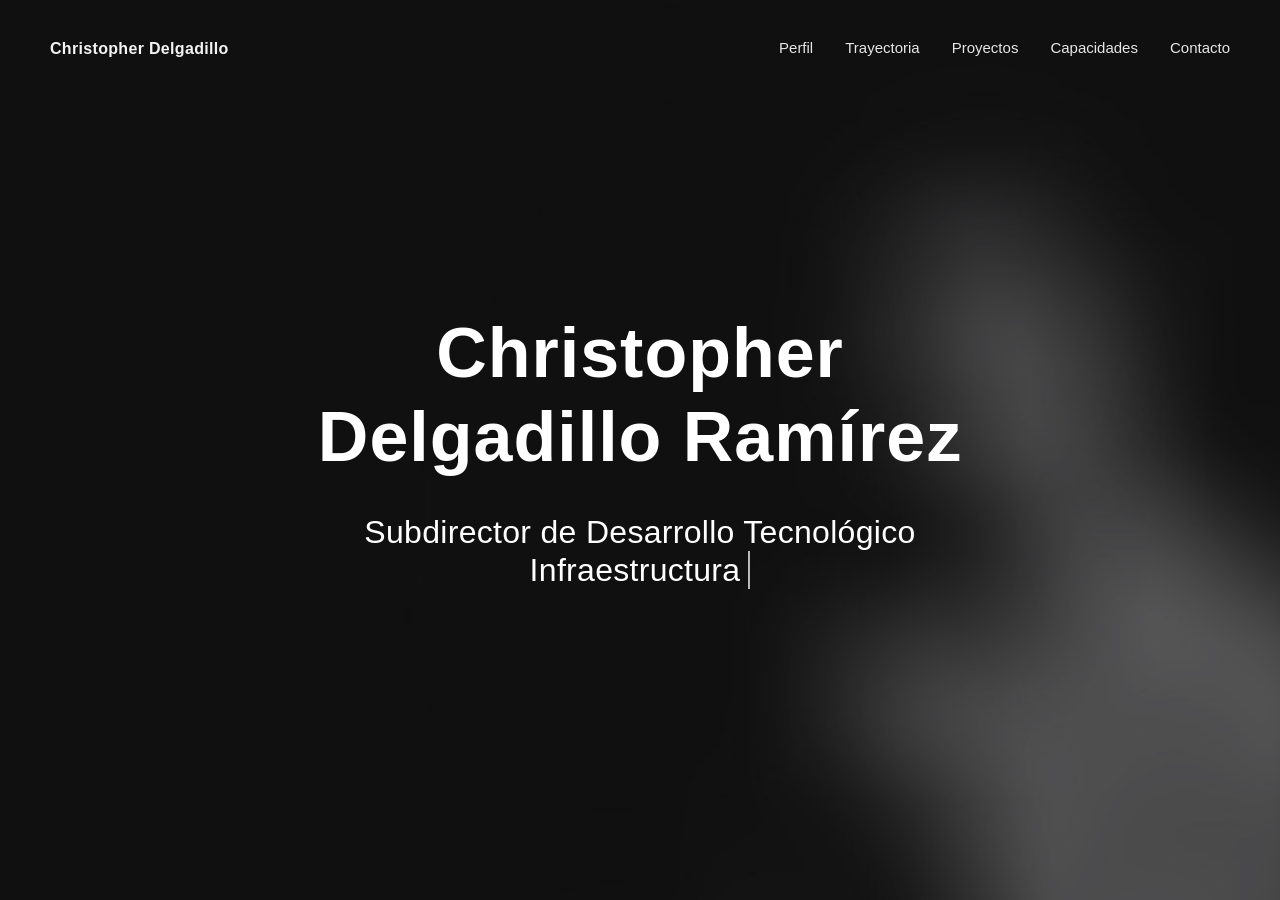
==== commit 8fd5e340: "feat: integra capacidades tech lead con stack y seguridad" ====
--- a/index.html
+++ b/index.html
@@ -50,6 +50,7 @@
         <li class="nav-item"><a class="nav-link" href="#about">Perfil</a></li>
         <li class="nav-item"><a class="nav-link" href="#resume">Trayectoria</a></li>
         <li class="nav-item"><a class="nav-link" href="#proyectos">Proyectos</a></li>
+        <li class="nav-item"><a class="nav-link" href="#capacidades">Capacidades</a></li>
         <li class="nav-item"><a class="nav-link" href="#contact">Contacto</a></li>
       </ul>
     </div>
@@ -95,7 +96,7 @@
                     <h2 class="content-subtitle">Síntesis de mandato</h2>
                     <h6 class="content-title">Christopher Delgadillo Ramírez</h6>
                     <div class="content-description">
-                      <p>Subdirector de Desarrollo Tecnológico, Ingeniero en Sistemas Computacionales y Maestro en Seguridad Informática. Orienta el encargo tecnológico institucional en estrategia, infraestructura crítica, ciberseguridad, continuidad operativa e interoperabilidad, con equipos multidisciplinarios y criterio de cumplimiento normativo y mejora continua. Integra gestión, arquitectura de sistemas, desarrollo de software, infraestructura y datos con gobierno digital; participación sustancial en soluciones de administración de personal de amplio alcance y en plataformas administrativas, académicas y de control hospitalario. La docencia abarca seguridad informática, informática aplicada, normatividad y desarrollo de sistemas.</p>
+                      <p>Soy Subdirector de Desarrollo Tecnológico, Ingeniero en Sistemas Computacionales y Maestro en Seguridad Informática. Mi trayectoria profesional se ha construido desde el desarrollo de software hasta la dirección tecnológica, con más de 9 años de experiencia en programación, arquitectura de soluciones, infraestructura y operación institucional en el sector público. Hoy dirijo estrategias orientadas a fortalecer infraestructura crítica, ciberseguridad, continuidad operativa e interoperabilidad, coordinando equipos multidisciplinarios con enfoque en cumplimiento normativo y mejora continua. Integro gestión, desarrollo de sistemas, datos y gobierno digital para consolidar soluciones de administración de personal y plataformas administrativas, académicas y operativas. Además, participo en docencia y capacitación en seguridad informática, informática aplicada, normatividad y desarrollo de sistemas.</p>
                     </div>
                     <address class="content-info">
                       <div class="row">
@@ -384,7 +385,7 @@
     </div>
   </div>
   <!-- Proyectos lightbox-->
-  <div class="lightbox-wrapper" id="proyectos" data-simplebar>
+  <div class="lightbox-wrapper" id="proyectos">
     <div class="container">
       <div class="lightbox-close">
         <div class="close-btn" data-modal-close=""><span class="btn-line"></span></div>
@@ -445,66 +446,218 @@
                 <p class="section-description">Iniciativas organizadas por dirección institucional, sistemas de gestión y soluciones operativas</p>
                 <h3 class="section-title portfolio-expanded-main-title">Portafolio ampliado de proyectos</h3>
               </div>
-              <div class="portfolio-expanded-line">
-                <h4 class="portfolio-expanded-line-heading">Línea 1 — Dirección y transformación institucional</h4>
-                <div class="portfolio-expanded-item">
-                  <p class="portfolio-expanded-name">Dirección tecnológica institucional</p>
-                  <p class="portfolio-expanded-desc">Conducción de la estrategia tecnológica institucional mediante fortalecimiento de infraestructura, lineamientos de operación, continuidad, seguridad, integración de equipos y mejora de capacidades para proyectos de alto impacto.</p>
-                </div>
-                <div class="portfolio-expanded-item">
-                  <p class="portfolio-expanded-name">Credencialización</p>
-                  <p class="portfolio-expanded-desc">Gestión y organización del proyecto de credencialización para servidores públicos del sector central, con enfoque en control, trazabilidad operativa y articulación institucional.</p>
-                </div>
-                <div class="portfolio-expanded-item">
-                  <p class="portfolio-expanded-name">Reconocimiento facial escalable</p>
-                  <p class="portfolio-expanded-desc">Diseño y evolución de un sistema de reconocimiento facial orientado al control y seguimiento de estudiantes de residencias, prácticas profesionales y servicio social, como soporte a la administración integral del programa.</p>
-                </div>
-                <div class="portfolio-expanded-item">
-                  <p class="portfolio-expanded-name">Portal de servidores públicos para trámites</p>
-                  <p class="portfolio-expanded-desc">Concepción de un portal integral para llevar a entorno en línea la atención brindada por la Dirección General de Personal, centralizando trámites y mejorando acceso, seguimiento y servicio.</p>
-                </div>
-              </div>
-              <div class="portfolio-expanded-line">
-                <h4 class="portfolio-expanded-line-heading">Línea 2 — Sistemas de gestión y control</h4>
-                <div class="portfolio-expanded-item">
-                  <p class="portfolio-expanded-name">Sistema de Puestos y Plazas</p>
-                  <p class="portfolio-expanded-desc">Solución para el control de la plantilla de servidores públicos del sector auxiliar, con enfoque en trazabilidad, reglas de operación, histórico de movimientos y soporte para la gestión institucional.</p>
-                </div>
-                <div class="portfolio-expanded-item">
-                  <p class="portfolio-expanded-name">Históricos de movimientos</p>
-                  <p class="portfolio-expanded-desc">Sistema orientado a concentrar y preservar información histórica proveniente de sistemas previos, facilitando consulta, continuidad de información y respaldo operativo.</p>
-                </div>
-                <div class="portfolio-expanded-item">
-                  <p class="portfolio-expanded-name">Portal de empleo</p>
-                  <p class="portfolio-expanded-desc">Plataforma para el registro y administración de candidatos potenciales para integrarse al sector central del Estado de México, fortaleciendo organización y consulta de perfiles.</p>
-                </div>
-                <div class="portfolio-expanded-item">
-                  <p class="portfolio-expanded-name">Sistema de permanencia en el servicio</p>
-                  <p class="portfolio-expanded-desc">Sistema para registrar y dar seguimiento a las personas servidoras públicas que cumplen 30 años de servicio, con enfoque en control institucional y gestión de reconocimientos.</p>
-                </div>
-                <div class="portfolio-expanded-item">
-                  <p class="portfolio-expanded-name">Reportería nominal y estadísticos</p>
-                  <p class="portfolio-expanded-desc">Generación de reportes nominales y estadísticos para análisis operativo y apoyo a la toma de decisiones en el área, con enfoque en consulta y soporte institucional.</p>
-                </div>
-              </div>
-              <div class="portfolio-expanded-line">
-                <h4 class="portfolio-expanded-line-heading">Línea 3 — Soluciones académicas y operativas</h4>
-                <div class="portfolio-expanded-item">
-                  <p class="portfolio-expanded-name">Servicio social y residencias</p>
-                  <p class="portfolio-expanded-desc">Plataforma integral de registro y seguimiento de estudiantes interesados en realizar servicio social dentro del sector gobierno, facilitando control, atención y trazabilidad del proceso.</p>
-                </div>
-                <div class="portfolio-expanded-item">
-                  <p class="portfolio-expanded-name">Exámenes en línea</p>
-                  <p class="portfolio-expanded-desc">Sistema de evaluación en línea dirigido a aspirantes de servicio social y residencias profesionales, orientado a automatizar procesos de valoración y registro.</p>
-                </div>
-                <div class="portfolio-expanded-item">
-                  <p class="portfolio-expanded-name">Congresos</p>
-                  <p class="portfolio-expanded-desc">Sistema para el registro y administración de congresos vinculados al sector salud del Estado de México, con enfoque en control de participación y operación del evento.</p>
-                </div>
-                <div class="portfolio-expanded-item">
-                  <p class="portfolio-expanded-name">Constancias</p>
-                  <p class="portfolio-expanded-desc">Sistema para la generación masiva de constancias, diplomas y reconocimientos para personas servidoras públicas del sector salud, optimizando tiempos y estandarizando emisión documental.</p>
-                </div>
+              <div class="portfolio-expanded-panels" role="region" aria-label="Portafolio ampliado por líneas temáticas">
+                <details class="portfolio-expanded-panel" open>
+                  <summary class="portfolio-expanded-panel-summary"><span class="portfolio-expanded-panel-summary-text">Línea 1 — Dirección y transformación institucional</span></summary>
+                  <div class="portfolio-expanded-panel-body">
+                    <div class="portfolio-expanded-item">
+                      <p class="portfolio-expanded-name">Dirección tecnológica institucional</p>
+                      <p class="portfolio-expanded-desc">Conducción de la estrategia tecnológica institucional mediante fortalecimiento de infraestructura, lineamientos de operación, continuidad, seguridad, integración de equipos y mejora de capacidades para proyectos de alto impacto.</p>
+                    </div>
+                    <div class="portfolio-expanded-item">
+                      <p class="portfolio-expanded-name">Credencialización</p>
+                      <p class="portfolio-expanded-desc">Gestión y organización del proyecto de credencialización para servidores públicos del sector central, con enfoque en control, trazabilidad operativa y articulación institucional.</p>
+                    </div>
+                    <div class="portfolio-expanded-item">
+                      <p class="portfolio-expanded-name">Reconocimiento facial escalable</p>
+                      <p class="portfolio-expanded-desc">Diseño y evolución de un sistema de reconocimiento facial orientado al control y seguimiento de estudiantes de residencias, prácticas profesionales y servicio social, como soporte a la administración integral del programa.</p>
+                    </div>
+                    <div class="portfolio-expanded-item">
+                      <p class="portfolio-expanded-name">Portal de servidores públicos para trámites</p>
+                      <p class="portfolio-expanded-desc">Concepción de un portal integral para llevar a entorno en línea la atención brindada por la Dirección General de Personal, centralizando trámites y mejorando acceso, seguimiento y servicio.</p>
+                    </div>
+                  </div>
+                </details>
+                <details class="portfolio-expanded-panel" open>
+                  <summary class="portfolio-expanded-panel-summary"><span class="portfolio-expanded-panel-summary-text">Línea 2 — Sistemas de gestión y control</span></summary>
+                  <div class="portfolio-expanded-panel-body">
+                    <div class="portfolio-expanded-item">
+                      <p class="portfolio-expanded-name">Sistema de Puestos y Plazas</p>
+                      <p class="portfolio-expanded-desc">Solución para el control de la plantilla de servidores públicos del sector auxiliar, con enfoque en trazabilidad, reglas de operación, histórico de movimientos y soporte para la gestión institucional.</p>
+                    </div>
+                    <div class="portfolio-expanded-item">
+                      <p class="portfolio-expanded-name">Históricos de movimientos</p>
+                      <p class="portfolio-expanded-desc">Sistema orientado a concentrar y preservar información histórica proveniente de sistemas previos, facilitando consulta, continuidad de información y respaldo operativo.</p>
+                    </div>
+                    <div class="portfolio-expanded-item">
+                      <p class="portfolio-expanded-name">Portal de empleo</p>
+                      <p class="portfolio-expanded-desc">Plataforma para el registro y administración de candidatos potenciales para integrarse al sector central del Estado de México, fortaleciendo organización y consulta de perfiles.</p>
+                    </div>
+                    <div class="portfolio-expanded-item">
+                      <p class="portfolio-expanded-name">Sistema de permanencia en el servicio</p>
+                      <p class="portfolio-expanded-desc">Sistema para registrar y dar seguimiento a las personas servidoras públicas que cumplen 30 años de servicio, con enfoque en control institucional y gestión de reconocimientos.</p>
+                    </div>
+                    <div class="portfolio-expanded-item">
+                      <p class="portfolio-expanded-name">Reportería nominal y estadísticos</p>
+                      <p class="portfolio-expanded-desc">Generación de reportes nominales y estadísticos para análisis operativo y apoyo a la toma de decisiones en el área, con enfoque en consulta y soporte institucional.</p>
+                    </div>
+                  </div>
+                </details>
+                <details class="portfolio-expanded-panel" open>
+                  <summary class="portfolio-expanded-panel-summary"><span class="portfolio-expanded-panel-summary-text">Línea 3 — Soluciones académicas y operativas</span></summary>
+                  <div class="portfolio-expanded-panel-body">
+                    <div class="portfolio-expanded-item">
+                      <p class="portfolio-expanded-name">Servicio social y residencias</p>
+                      <p class="portfolio-expanded-desc">Plataforma integral de registro y seguimiento de estudiantes interesados en realizar servicio social dentro del sector gobierno, facilitando control, atención y trazabilidad del proceso.</p>
+                    </div>
+                    <div class="portfolio-expanded-item">
+                      <p class="portfolio-expanded-name">Exámenes en línea</p>
+                      <p class="portfolio-expanded-desc">Sistema de evaluación en línea dirigido a aspirantes de servicio social y residencias profesionales, orientado a automatizar procesos de valoración y registro.</p>
+                    </div>
+                    <div class="portfolio-expanded-item">
+                      <p class="portfolio-expanded-name">Congresos</p>
+                      <p class="portfolio-expanded-desc">Sistema para el registro y administración de congresos vinculados al sector salud del Estado de México, con enfoque en control de participación y operación del evento.</p>
+                    </div>
+                    <div class="portfolio-expanded-item">
+                      <p class="portfolio-expanded-name">Constancias</p>
+                      <p class="portfolio-expanded-desc">Sistema para la generación masiva de constancias, diplomas y reconocimientos para personas servidoras públicas del sector salud, optimizando tiempos y estandarizando emisión documental.</p>
+                    </div>
+                  </div>
+                </details>
+              </div>
+            </div>
+          </div>
+        </div>
+      </div>
+    </div>
+  </div>
+  <!-- Capacidades lightbox (Tech Lead y stack tecnológico) -->
+  <div class="lightbox-wrapper" id="capacidades" data-simplebar>
+    <div class="container">
+      <div class="lightbox-close">
+        <div class="close-btn" data-modal-close=""><span class="btn-line"></span></div>
+      </div>
+      <div class="row">
+        <div class="col-12">
+          <div class="lightbox-content">
+            <div class="row">
+              <div class="col-12">
+                <div class="section-heading page-heading">
+                  <p class="section-description">Dirección técnica, arquitectura, desarrollo, infraestructura y seguridad con experiencia en tecnologías y prácticas actuales</p>
+                  <h2 class="section-title">Capacidades y stack tecnológico</h2>
+                  <div class="animated-bar"></div>
+                  <p class="capacities-position-line">Tech Lead con enfoque en dirección técnica, arquitectura, operación, seguridad e integración institucional</p>
+                </div>
+              </div>
+            </div>
+            <div class="capacities-section single-section">
+              <div class="row align-items-stretch capacities-pillars-row">
+                <div class="col-12 col-md-6 col-lg-3">
+                  <div class="capacities-pillar">
+                    <h3 class="capacities-pillar-title">Dirección técnica y coordinación</h3>
+                    <p class="capacities-pillar-text">Conducción de equipos, definición de prioridades, alineación entre operación, desarrollo, infraestructura y objetivos institucionales.</p>
+                  </div>
+                </div>
+                <div class="col-12 col-md-6 col-lg-3">
+                  <div class="capacities-pillar">
+                    <h3 class="capacities-pillar-title">Arquitectura, desarrollo e integración</h3>
+                    <p class="capacities-pillar-text">Diseño de soluciones, estructuración de sistemas, integración de componentes y construcción de plataformas orientadas a control, automatización y operación institucional.</p>
+                  </div>
+                </div>
+                <div class="col-12 col-md-6 col-lg-3">
+                  <div class="capacities-pillar">
+                    <h3 class="capacities-pillar-title">Infraestructura, seguridad y continuidad</h3>
+                    <p class="capacities-pillar-text">Administración de infraestructura crítica, fortalecimiento de seguridad, continuidad operativa e interoperabilidad para sostener servicios y plataformas de alto impacto.</p>
+                  </div>
+                </div>
+                <div class="col-12 col-md-6 col-lg-3">
+                  <div class="capacities-pillar">
+                    <h3 class="capacities-pillar-title">Ciberseguridad y control operativo</h3>
+                    <p class="capacities-pillar-text">Auditoría técnica, elaboración de procedimientos, revisión de vulnerabilidades, análisis forense, fortalecimiento de controles y medidas de continuidad para reducir riesgo operativo y elevar la madurez de seguridad en entornos institucionales.</p>
+                  </div>
+                </div>
+              </div>
+              <div class="capacities-pos-strip" role="group" aria-label="Ámbitos de actuación">
+                <ul class="capacities-pos-strip-list list-unstyled">
+                  <li><span class="capacities-pos-pill">Dirección técnica</span></li>
+                  <li><span class="capacities-pos-pill">Arquitectura de soluciones</span></li>
+                  <li><span class="capacities-pos-pill">Operación e integración</span></li>
+                  <li><span class="capacities-pos-pill">Seguridad y control</span></li>
+                </ul>
+              </div>
+              <div class="capacities-stack-wrap" role="region" aria-label="Stack tecnológico y prácticas actuales">
+                <h3 class="capacities-subsection-title">Stack tecnológico y prácticas actuales</h3>
+                <div class="capacities-stack-group">
+                  <h4 class="capacities-stack-category">Backend y motores de vista</h4>
+                  <ul class="capacities-chip-list list-unstyled">
+                    <li><span class="capacities-chip">PHP</span></li>
+                    <li><span class="capacities-chip">Laravel</span></li>
+                    <li><span class="capacities-chip">Java</span></li>
+                    <li><span class="capacities-chip">Spring Boot</span></li>
+                    <li><span class="capacities-chip">Python</span></li>
+                    <li><span class="capacities-chip">C</span></li>
+                    <li><span class="capacities-chip">FoxPro</span></li>
+                    <li><span class="capacities-chip">Blade</span></li>
+                    <li><span class="capacities-chip">Thymeleaf</span></li>
+                  </ul>
+                </div>
+                <div class="capacities-stack-group">
+                  <h4 class="capacities-stack-category">Frontend</h4>
+                  <ul class="capacities-chip-list list-unstyled">
+                    <li><span class="capacities-chip">JavaScript</span></li>
+                    <li><span class="capacities-chip">TypeScript</span></li>
+                    <li><span class="capacities-chip">jQuery</span></li>
+                    <li><span class="capacities-chip">Angular</span></li>
+                    <li><span class="capacities-chip">React</span></li>
+                    <li><span class="capacities-chip">Vue</span></li>
+                    <li><span class="capacities-chip">Bootstrap</span></li>
+                    <li><span class="capacities-chip">CSS</span></li>
+                  </ul>
+                </div>
+                <div class="capacities-stack-group">
+                  <h4 class="capacities-stack-category">Bases de datos</h4>
+                  <ul class="capacities-chip-list list-unstyled">
+                    <li><span class="capacities-chip">MySQL</span></li>
+                    <li><span class="capacities-chip">PostgreSQL</span></li>
+                    <li><span class="capacities-chip">SQL Server</span></li>
+                    <li><span class="capacities-chip">Oracle</span></li>
+                  </ul>
+                </div>
+                <div class="capacities-stack-group">
+                  <h4 class="capacities-stack-category">Infraestructura y operación</h4>
+                  <ul class="capacities-chip-list list-unstyled">
+                    <li><span class="capacities-chip">Windows</span></li>
+                    <li><span class="capacities-chip">Linux</span></li>
+                    <li><span class="capacities-chip">Servidores</span></li>
+                    <li><span class="capacities-chip">Redes</span></li>
+                    <li><span class="capacities-chip">Despliegue</span></li>
+                    <li><span class="capacities-chip">Continuidad operativa</span></li>
+                  </ul>
+                </div>
+                <div class="capacities-stack-group">
+                  <h4 class="capacities-stack-category">Gestión, colaboración y prácticas de ingeniería</h4>
+                  <ul class="capacities-chip-list list-unstyled">
+                    <li><span class="capacities-chip">Scrum</span></li>
+                    <li><span class="capacities-chip">ITIL</span></li>
+                    <li><span class="capacities-chip">Jira</span></li>
+                    <li><span class="capacities-chip">GitHub</span></li>
+                    <li><span class="capacities-chip">Programación con IA</span></li>
+                    <li><span class="capacities-chip">Revisión de código</span></li>
+                    <li><span class="capacities-chip">Gobierno digital</span></li>
+                    <li><span class="capacities-chip">Normatividad</span></li>
+                    <li><span class="capacities-chip">Interoperabilidad institucional</span></li>
+                  </ul>
+                </div>
+                <div class="capacities-stack-group">
+                  <h4 class="capacities-stack-category">Seguridad y control</h4>
+                  <ul class="capacities-chip-list list-unstyled">
+                    <li><span class="capacities-chip">Ciberseguridad</span></li>
+                    <li><span class="capacities-chip">Auditorías técnicas</span></li>
+                    <li><span class="capacities-chip">Elaboración de procedimientos</span></li>
+                    <li><span class="capacities-chip">Búsqueda de vulnerabilidades</span></li>
+                    <li><span class="capacities-chip">Informática forense</span></li>
+                    <li><span class="capacities-chip">Gestión de riesgos tecnológicos</span></li>
+                  </ul>
+                </div>
+              </div>
+              <div class="capacities-practices-final" role="region" aria-label="Prácticas actuales de ingeniería">
+                <h3 class="capacities-subsection-title capacities-subsection-title--compact">Prácticas actuales de ingeniería</h3>
+                <ul class="capacities-chip-list list-unstyled">
+                  <li><span class="capacities-chip capacities-chip-emphasis">Programación con IA</span></li>
+                  <li><span class="capacities-chip capacities-chip-emphasis">Revisión de código</span></li>
+                  <li><span class="capacities-chip capacities-chip-emphasis">Jira</span></li>
+                  <li><span class="capacities-chip capacities-chip-emphasis">GitHub</span></li>
+                </ul>
               </div>
             </div>
           </div>
--- a/css/custom.css
+++ b/css/custom.css
@@ -40,29 +40,86 @@
   margin-bottom: 0;
 }
 
-#proyectos .portfolio-expanded-line {
-  margin-bottom: 1.75rem;
-}
-
-#proyectos .portfolio-expanded-line:last-child {
+/* Meta 046 — portafolio ampliado: paneles / acordeón nativo (details) */
+#proyectos .portfolio-expanded-panels {
+  display: flex;
+  flex-direction: column;
+  gap: 0.85rem;
+  margin-top: 0.25rem;
+}
+
+#proyectos .portfolio-expanded-panel {
+  background: rgba(255, 255, 255, 0.03);
+  border: 1px solid rgba(255, 255, 255, 0.08);
+  border-radius: 8px;
+  overflow: hidden;
+}
+
+#proyectos .portfolio-expanded-panel-summary {
+  align-items: center;
+  cursor: pointer;
+  display: flex;
+  gap: 0.75rem;
+  justify-content: space-between;
+  list-style: none;
+  min-height: 48px;
+  padding: 0.85rem 1rem 0.85rem 1rem;
+  user-select: none;
+}
+
+#proyectos .portfolio-expanded-panel-summary:focus-visible {
+  outline: 2px solid rgba(0, 158, 102, 0.55);
+  outline-offset: 2px;
+}
+
+#proyectos .portfolio-expanded-panel-summary::-webkit-details-marker {
+  display: none;
+}
+
+#proyectos .portfolio-expanded-panel-summary::after {
+  border-right: 2px solid rgba(255, 255, 255, 0.4);
+  border-bottom: 2px solid rgba(255, 255, 255, 0.4);
+  content: "";
+  flex-shrink: 0;
+  height: 0.45rem;
+  margin-left: 0.5rem;
+  transform: rotate(45deg);
+  transition: transform 0.2s ease;
+  width: 0.45rem;
+}
+
+#proyectos .portfolio-expanded-panel[open] .portfolio-expanded-panel-summary::after {
+  margin-top: 0.2rem;
+  transform: rotate(-135deg);
+}
+
+#proyectos .portfolio-expanded-panel-summary-text {
+  border-left: 3px solid var(--custom, #009e66);
+  color: rgba(242, 242, 242, 0.98);
+  flex: 1;
+  font-size: 0.78rem;
+  font-weight: 600;
+  letter-spacing: 0.06em;
+  line-height: 1.35;
+  padding-left: 0.85rem;
+  text-align: left;
+  text-transform: uppercase;
+}
+
+#proyectos .portfolio-expanded-panel-body {
+  border-top: 1px solid rgba(255, 255, 255, 0.06);
+  padding: 0.35rem 1rem 0.65rem;
+}
+
+#proyectos .portfolio-expanded-panel-body .portfolio-expanded-item {
+  border-bottom: 1px solid rgba(255, 255, 255, 0.06);
   margin-bottom: 0;
-}
-
-#proyectos .portfolio-expanded-line-heading {
-  color: var(--custom, #009e66);
-  font-size: 0.8rem;
-  font-weight: 600;
-  letter-spacing: 0.06em;
-  margin-bottom: 1rem;
-  text-transform: uppercase;
-}
-
-#proyectos .portfolio-expanded-item {
-  margin-bottom: 1.1rem;
-}
-
-#proyectos .portfolio-expanded-item:last-child {
-  margin-bottom: 0;
+  padding: 0.95rem 0;
+}
+
+#proyectos .portfolio-expanded-panel-body .portfolio-expanded-item:last-child {
+  border-bottom: none;
+  padding-bottom: 0.35rem;
 }
 
 #proyectos .portfolio-expanded-name {
@@ -80,6 +137,16 @@
   margin-bottom: 0;
 }
 
+/* Meta 045 — visibilidad y scroll del portafolio ampliado en lightbox Proyectos */
+#proyectos.lightbox-wrapper {
+  -webkit-overflow-scrolling: touch;
+  overflow-y: auto;
+}
+
+#proyectos .lightbox-content {
+  padding-bottom: 3.5rem;
+}
+
 /* Static contact channels: mirror former .contact-form spacing on small screens */
 @media (max-width: 991.98px) {
   .contact-section .contact-channels-static {
@@ -89,4 +156,175 @@
 
 .contact-section .contact-channels-static .content-title {
   margin-bottom: 22px;
+}
+
+/* Meta 047 — Capacidades: Tech Lead, ciberseguridad, stack y prácticas */
+#capacidades .capacities-section {
+  padding-top: 0.25rem;
+}
+
+#capacidades .capacities-position-line {
+  color: rgba(230, 230, 230, 0.82);
+  font-size: 0.95rem;
+  font-weight: 500;
+  line-height: 1.5;
+  margin: 1.1rem auto 0;
+  max-width: 40rem;
+  text-align: center;
+}
+
+#capacidades .capacities-pillars-row {
+  margin-bottom: 1.5rem;
+}
+
+#capacidades .capacities-pillar {
+  background: rgba(255, 255, 255, 0.03);
+  border: 1px solid rgba(255, 255, 255, 0.07);
+  border-radius: 8px;
+  height: 100%;
+  margin-bottom: 1rem;
+  padding: 1.1rem 1rem 1.15rem;
+}
+
+@media (min-width: 992px) {
+  #capacidades .capacities-pillar {
+    margin-bottom: 0;
+  }
+}
+
+#capacidades .capacities-pillar-title {
+  border-left: 3px solid var(--custom, #009e66);
+  color: rgba(242, 242, 242, 0.98);
+  font-size: 1.02rem;
+  font-weight: 600;
+  line-height: 1.35;
+  margin-bottom: 0.75rem;
+  padding-left: 0.85rem;
+}
+
+#capacidades .capacities-pillar-text {
+  color: rgba(230, 230, 230, 0.88);
+  font-size: 14px;
+  line-height: 1.55;
+  margin: 0;
+}
+
+#capacidades .capacities-pos-strip {
+  background: rgba(255, 255, 255, 0.025);
+  border: 1px solid rgba(255, 255, 255, 0.07);
+  border-radius: 8px;
+  margin-bottom: 1.75rem;
+  padding: 0.85rem 1rem;
+}
+
+#capacidades .capacities-pos-strip-list {
+  display: flex;
+  flex-wrap: wrap;
+  gap: 0.5rem 0.65rem;
+  justify-content: center;
+  list-style: none;
+  margin: 0;
+  padding: 0;
+}
+
+#capacidades .capacities-pos-strip-list li {
+  margin: 0;
+}
+
+#capacidades .capacities-pos-pill {
+  background: rgba(255, 255, 255, 0.05);
+  border: 1px solid rgba(0, 158, 102, 0.28);
+  border-radius: 999px;
+  color: rgba(242, 242, 242, 0.94);
+  display: inline-block;
+  font-size: 12px;
+  font-weight: 600;
+  letter-spacing: 0.04em;
+  line-height: 1.3;
+  padding: 0.4rem 0.85rem;
+  text-transform: uppercase;
+}
+
+#capacidades .capacities-stack-wrap {
+  border-top: 1px solid rgba(255, 255, 255, 0.08);
+  margin-top: 0;
+  padding-top: 1.75rem;
+}
+
+#capacidades .capacities-subsection-title {
+  color: rgba(242, 242, 242, 0.96);
+  font-size: 1.2rem;
+  font-weight: 600;
+  line-height: 1.35;
+  margin-bottom: 1.35rem;
+}
+
+#capacidades .capacities-subsection-title--compact {
+  font-size: 1.05rem;
+  margin-bottom: 1rem;
+}
+
+#capacidades .capacities-practices-final {
+  border-top: 1px solid rgba(255, 255, 255, 0.08);
+  margin-top: 1.5rem;
+  padding-top: 1.5rem;
+}
+
+#capacidades .capacities-stack-group {
+  background: rgba(255, 255, 255, 0.03);
+  border: 1px solid rgba(255, 255, 255, 0.07);
+  border-radius: 8px;
+  margin-bottom: 0.85rem;
+  padding: 1rem 1.1rem 1.05rem;
+}
+
+#capacidades .capacities-stack-group:last-child {
+  margin-bottom: 0;
+}
+
+#capacidades .capacities-stack-category {
+  color: var(--custom, #009e66);
+  font-size: 0.78rem;
+  font-weight: 600;
+  letter-spacing: 0.06em;
+  line-height: 1.3;
+  margin-bottom: 0.65rem;
+  text-transform: uppercase;
+}
+
+#capacidades .capacities-chip-list {
+  display: flex;
+  flex-wrap: wrap;
+  gap: 0.45rem 0.55rem;
+  list-style: none;
+  margin: 0;
+  padding: 0;
+}
+
+#capacidades .capacities-chip-list li {
+  margin: 0;
+}
+
+#capacidades .capacities-chip {
+  background: rgba(255, 255, 255, 0.04);
+  border: 1px solid rgba(255, 255, 255, 0.1);
+  border-radius: 6px;
+  color: rgba(230, 230, 230, 0.92);
+  display: inline-block;
+  font-size: 13px;
+  font-weight: 500;
+  letter-spacing: 0.01em;
+  line-height: 1.35;
+  padding: 0.32rem 0.72rem;
+}
+
+#capacidades .capacities-chip-emphasis {
+  background: rgba(0, 158, 102, 0.1);
+  border-color: rgba(0, 158, 102, 0.35);
+  color: rgba(242, 242, 242, 0.96);
+  font-weight: 600;
+}
+
+#capacidades .lightbox-content {
+  padding-bottom: 3.5rem;
 }
